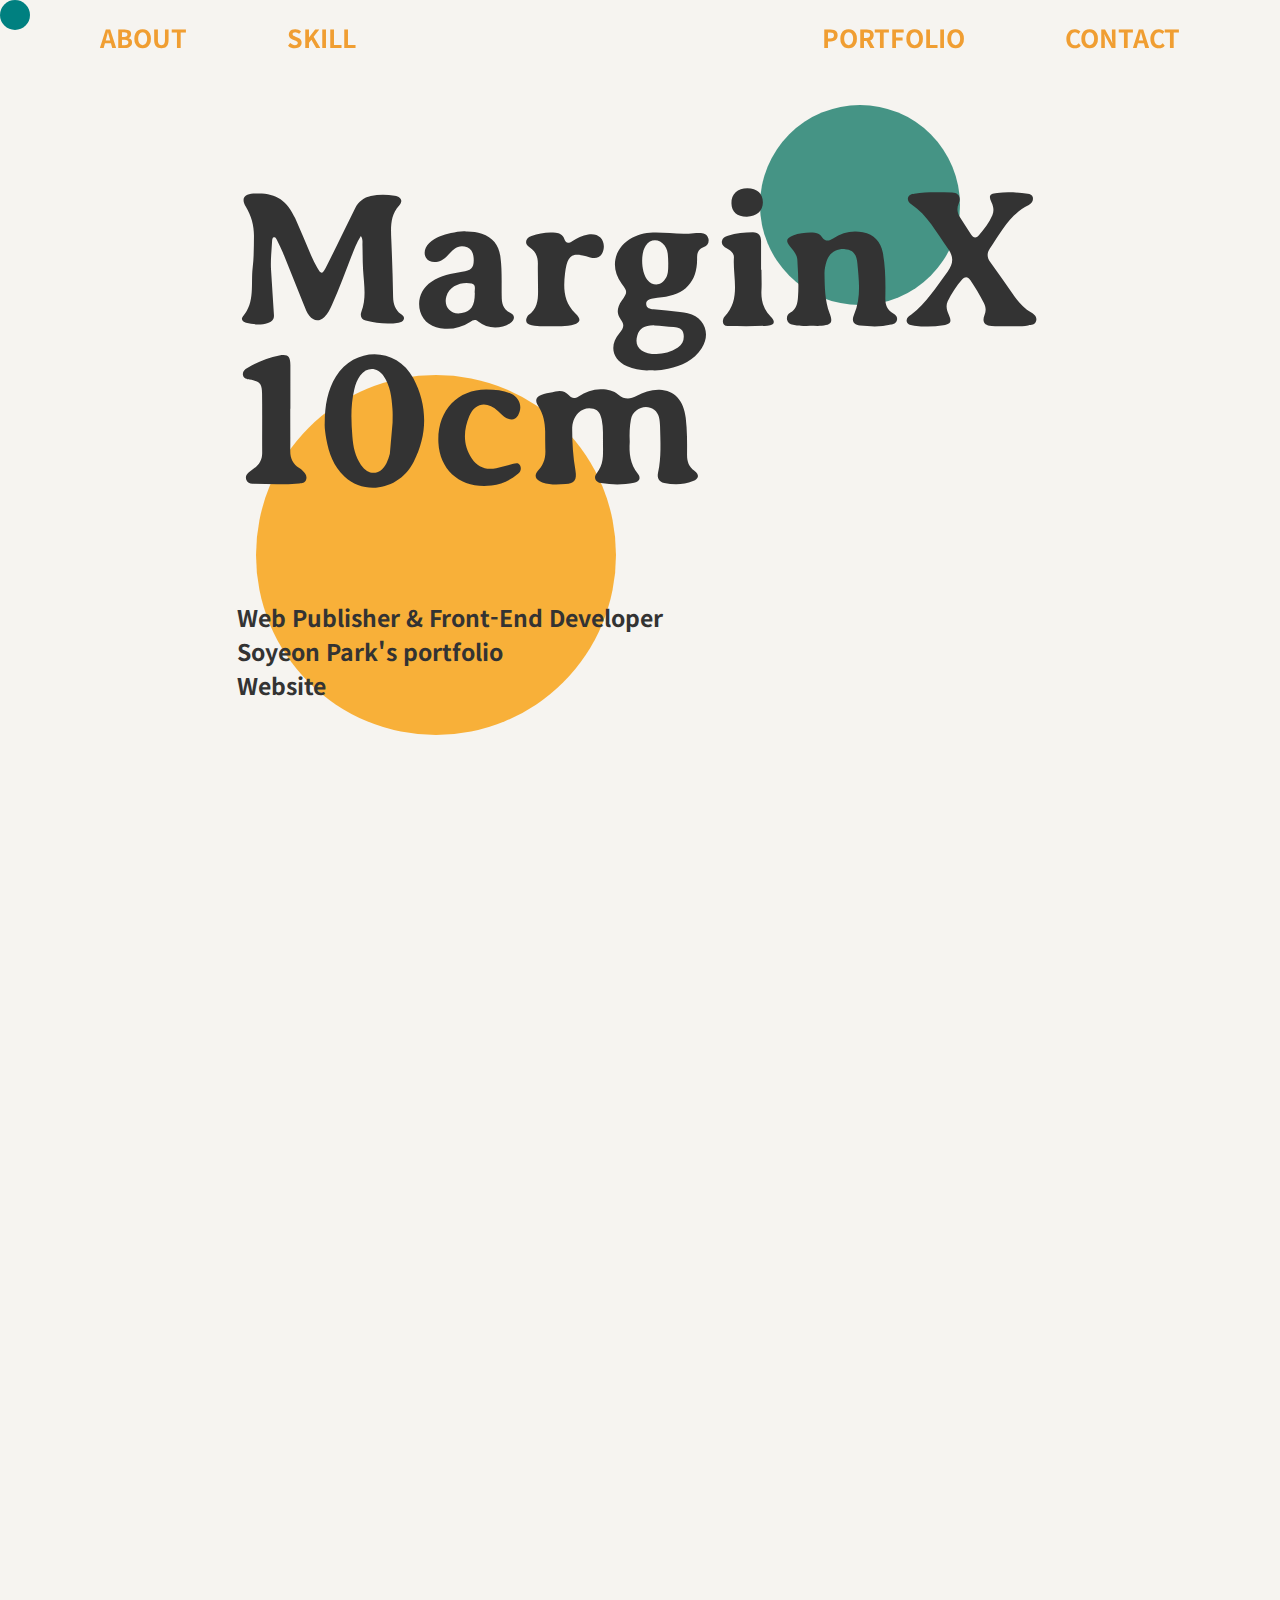
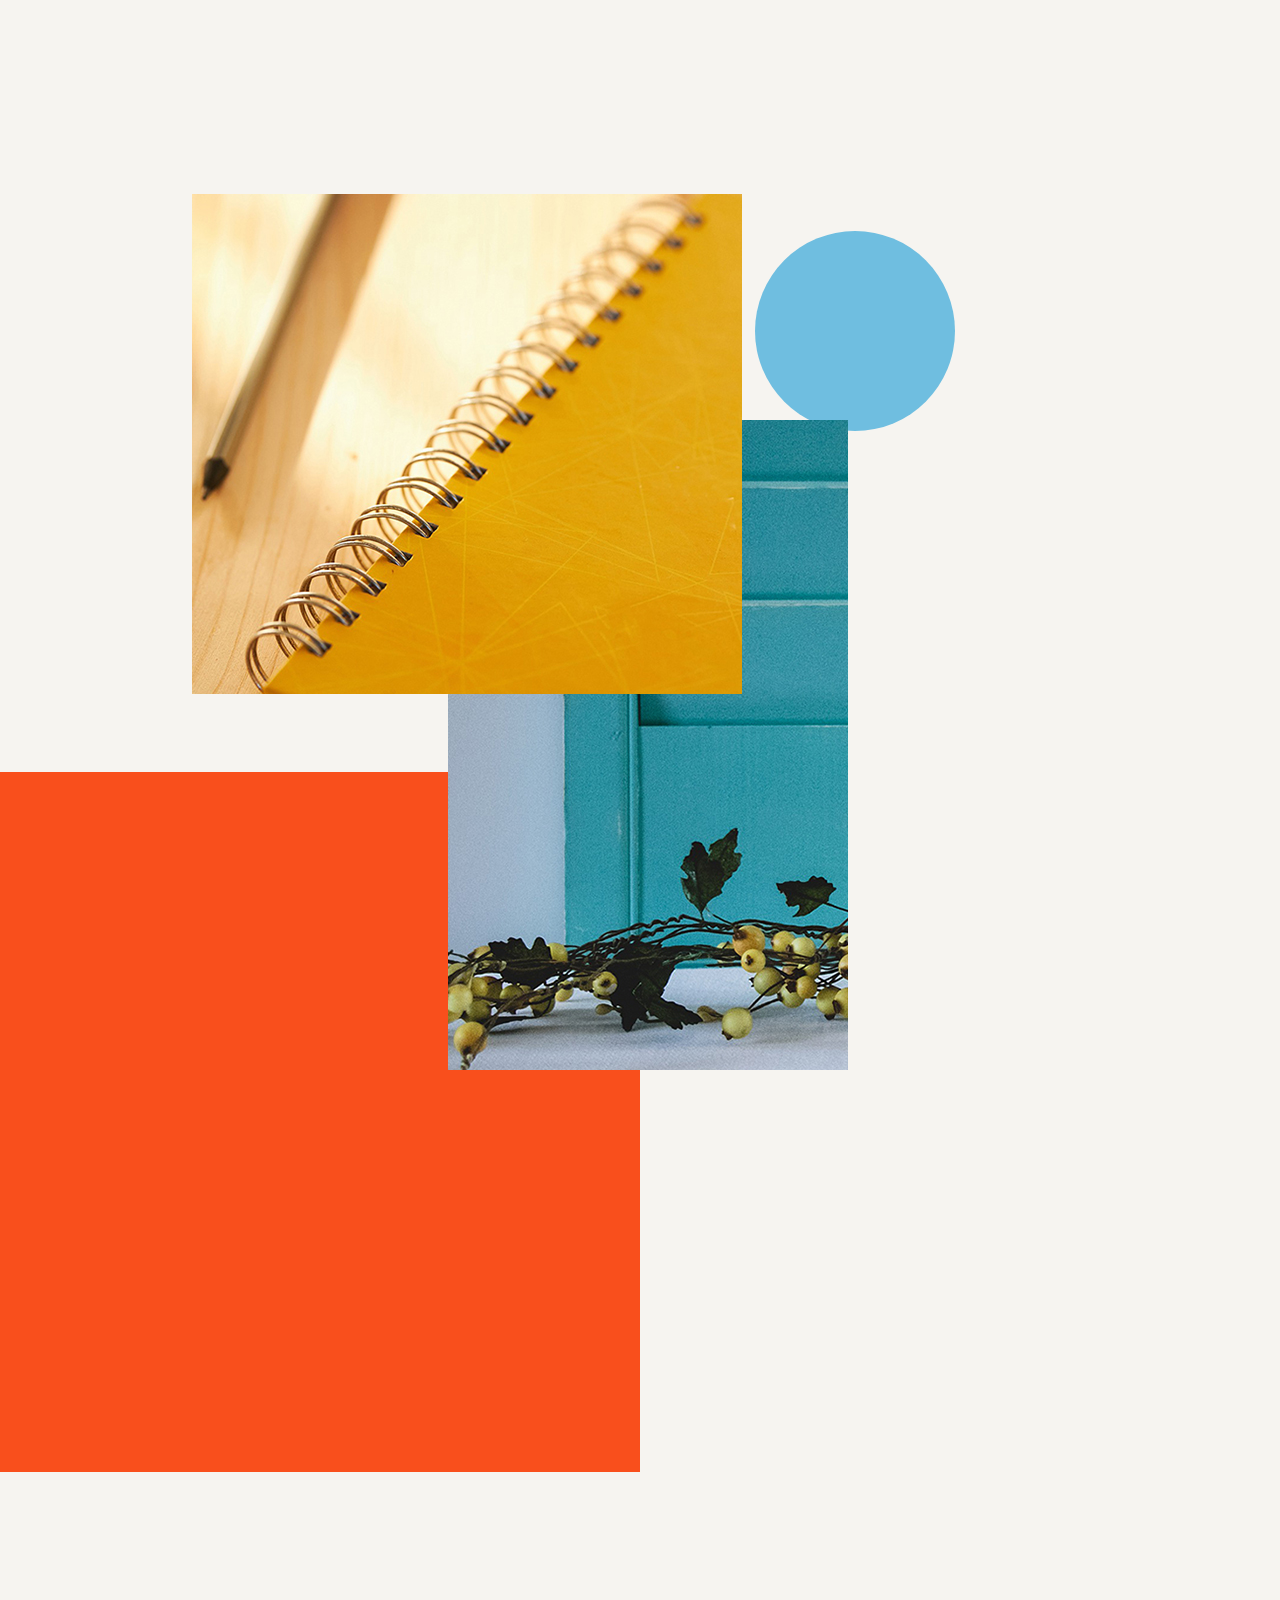
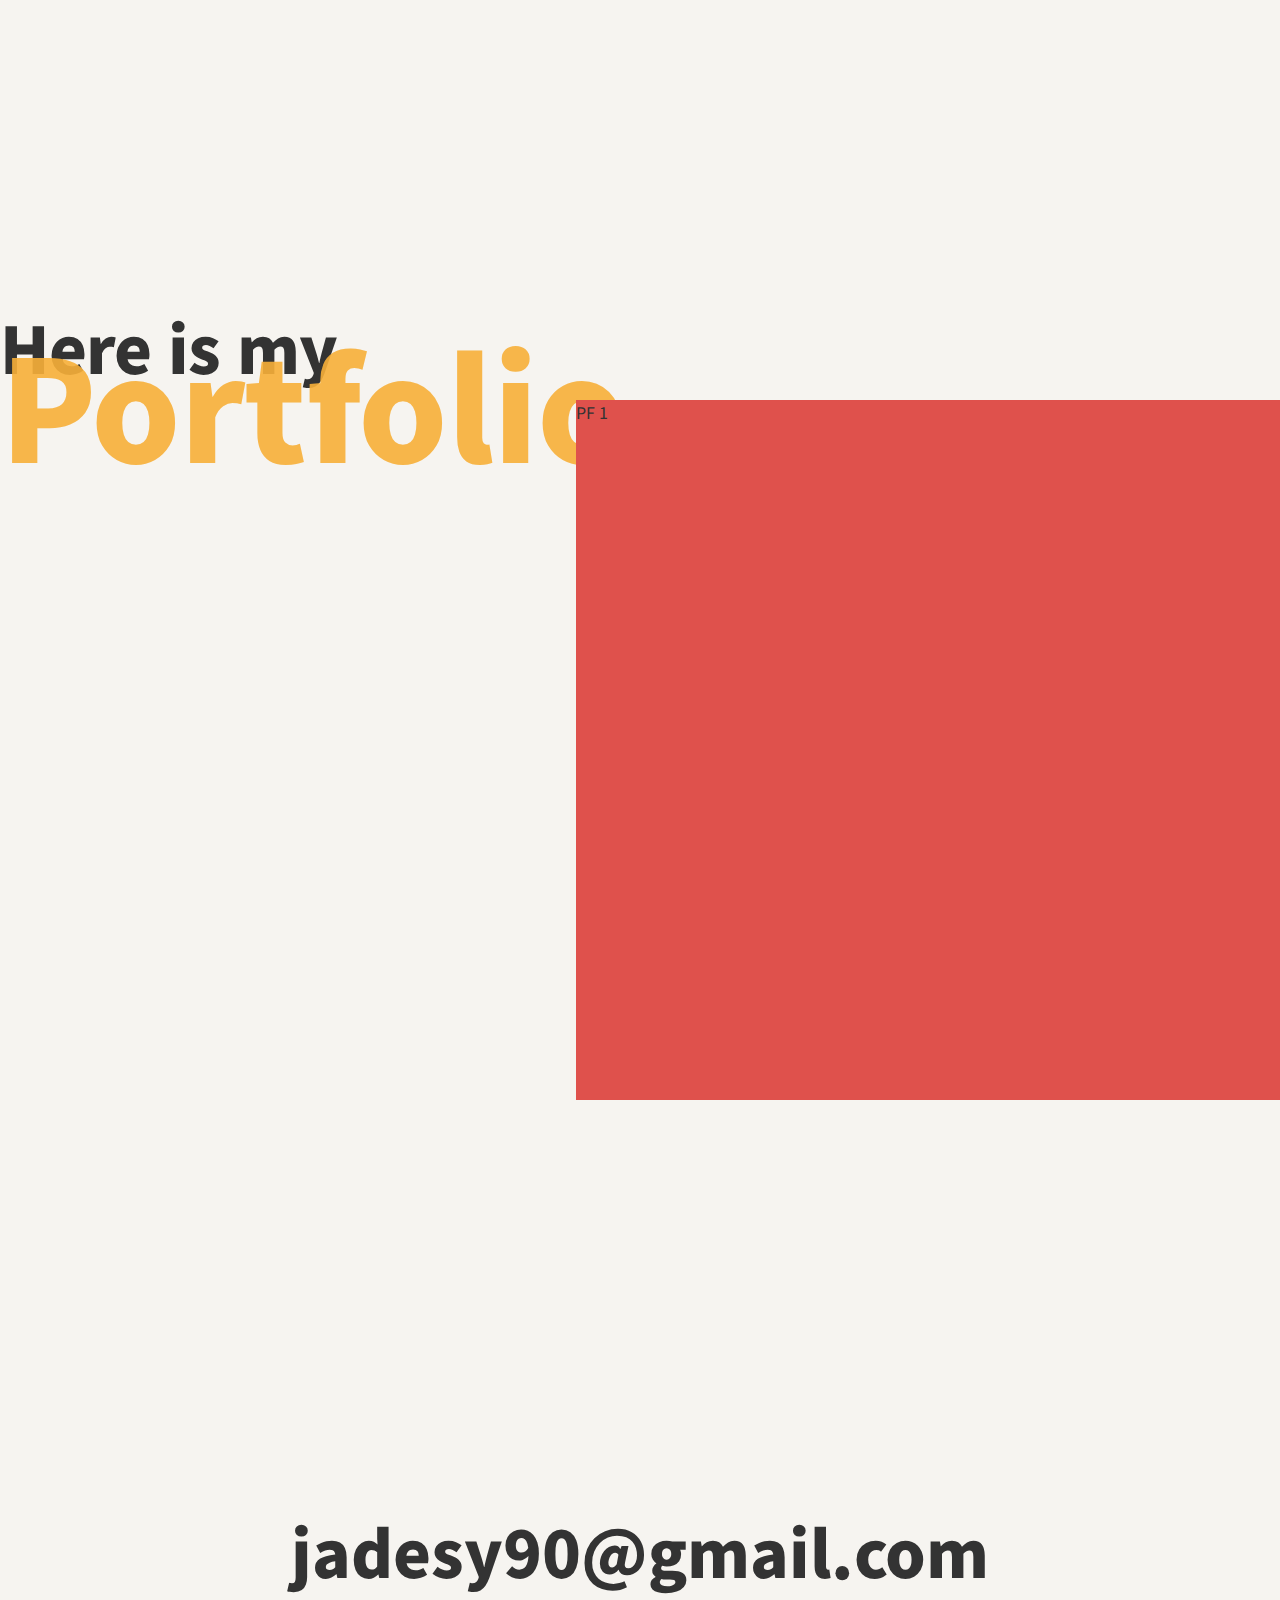
==== index.html @ a315e338 "first commit" ====
<!DOCTYPE html>
<html lang="ko">
  <head>
    <meta charset="UTF-8" />
    <meta name="viewport" content="width=device-width, initial-scale=1.0" />
    <meta name="description" content="웹 퍼블리셔 박소연 포트폴리오" />
    <meta
      name="keywords"
      content="웹퍼블리셔,프론트엔드,포트폴리오, Web publisher, Frontend, portfolio"
    />
    <meta name="author" content="박소연" />
    <meta property="og:title" content="MarginX 10cm" />
    <meta property="og:url" content="" />
    <meta property="og:type" content="website" />
    <meta
      property="og:description"
      content="웹 퍼블리셔&amp;프론트엔드 박소연 포트폴리오 웹사이트입니다."
    />
    <meta property="og:image" content="images/decr_img.jpg" />
    <title>좌우간격 10cm | 박소연 포트폴리오</title>
    <script src="https://unpkg.com/swiper/swiper-bundle.js"></script>
    <script src="https://unpkg.com/swiper/swiper-bundle.min.js"></script>
    <link rel="stylesheet" href="https://unpkg.com/swiper/swiper-bundle.css">
<link rel="stylesheet" href="https://unpkg.com/swiper/swiper-bundle.min.css">
    <link rel="stylesheet" href="css/reset.css" />
    <link rel="stylesheet" href="css/style.css" />
  </head>
  <body>
    <div class="wrap">
    <div class="cursor"></div>
      <header class="header">
        <div class="header-left-menu">
          <ul class="gnb-wrap">
            <a href="#about"><li class="gnb-item">ABOUT</li></a>
            <a href="#skill"><li class="gnb-item">SKILL</li></a>
          </ul>
        </div>
        <h1 class="main-logo">
          <a href="#"
            ><img src="images/logo.svg" class="svg-logo" alt="메인로고"
          /></a>
        </h1>
        <div class="header-right-menu">
          <ul class="gnb-wrap">
            <a href="#portfolio"><li class="gnb-item">PORTFOLIO</li></a>
            <a href="#contact"><li class="gnb-item">CONTACT</li></a>
          </ul>
        </div>
      </header>
      <section id="hero" class="section1">
        <!-- <svg
          class="hero-circle circle-big"
          viewBox="0 0 360 360"
          xmlns="http://www.w3.org/2000/svg"
        >
          <circle cx="180" cy="180" r="180" fill="#f8b039" />
        </svg>
        <svg
          class="hero-circle circle-sm"
          viewBox="0 0 200 200"
          xmlns="http://www.w3.org/2000/svg"
        >
          <circle cx="100" cy="100" r="100" fill="#459485" />
        </svg> -->
        <div class="hero-circle circle-big"></div>
        <div class="hero-circle circle-sm"></div>
        <p class="hero-text">
          Web Publisher & Front-End Developer<br />
          Soyeon Park's portfolio<br />Website
        </p>
        <p class="greeting-text">Glad to meet you!</p>
      </section>
      <section id="about" class="section2">
        <div class="about-text-box">
          <h3 class="section-title">안녕하세요 :)</h3>
          <p class="about-description">
            저는 이제 웹 세상에 막 발을 디딘 신입 웹 퍼블리셔 & 프론트엔드
            지망생 박소연이라고 합니다!<br />
            CSS애니메이션과 자바스크립트로 그려내는 동적인 웹에 관심이 많고,
            웹이 가진 무한한 가능성 안에서 끊임없이 발전하고자 노력하고
            있습니다. 배움에는 끝이 없기에 고되지만, 그보다 더한 재미가 있어
            멈출 수 없고, 멈추고 싶지도 않습니다. 어제보다 더 많이 아는 내일을
            위해 오늘도 공부 중!
          </p>
        </div>

        <div class="my-photo-wrap">
          <img class="my-photo" src="https://i.pinimg.com/originals/29/97/8d/29978d58c017b52dd19a3f2e2cb9f9fa.jpg" alt="" />
        </div>
      </section>
      <section id="skill" class="section3">
        <div class="my-skill skill-css">
          <div class="css-text skill-title">CSS</div>
        </div>
        <div class="my-skill skill-html">
            <div class="html-text skill-title">HTML</div>
        </div>
        <div class="my-skill skill-vue">
          <div class="vue-text skill-title">Vue.js</div>
      </div>
        <div class="my-skill skill-js">
            <div class="js-text skill-title">JS</div>
        </div>      
      </section>
      <section id="portfolio" class="section4">
        <div class="portfolio-title-box"><p class="portfolio-sub-title">Here is my</p>
          <p class="portfolio-title">Portfolio</p></div>
        <div class="swiper-container">
          <div class="swiper-wrapper">
              <div class="portfolio1 swiper-slide">PF 1</div>
              <div class="portfolio2 swiper-slide">PF 2</div>
              <div class="portfolio3 swiper-slide">PF 3</div>
          </div>
          <div class="swiper-pagination"></div>
      </div>
      </section>
      <section id="contact" class="section5">

        <p class="greeting-text">Thanks for visiting!</p>
        <p class="mail-address">
          <a target="_blank section-title" href="https://mail.google.com/mail/?view=cm&fs=1&to=jadesy90@gmail.com" title="클릭하시면 지메일로 연결됩니다."> jadesy90@gmail.com </a></p>
      </section>
      <footer></footer>
    </div>
    <script src="js/mouseEffect.js"></script>
    <script src="js/scroll.js"></script>
    <script src="js/swiper.js"></script>
  </body>
</html>
---- css/style.css ----
@charset "utf-8";
@import 'reset.css';
@import url('https://fonts.googleapis.com/css2?family=Noto+Sans+KR:wght@100;300;400;500;700;900&display=swap');

*{cursor: none;}
html{scroll-behavior: smooth;} 
body{
  cursor: none;
   background:#f6f4f0; color: #333; font-family: 'Noto Sans KR', Arial, Georgia,  "맑은 고딕", "Malgun Gothic", sans-serif;}

@keyframes fadeIn {
  0% { opacity: 0; }
  100% { opacity: 1; }
}
@keyframes fadeOut {
  0% { opacity: 1; }
  100% { opacity: 0; }
}
@keyframes circleRound{
  20%{ transform: translate(10px, 10px); }
  45%{ transform: translate(0px, 20px); }
  75%{ transform: translate(-10px, 10px); }
  100%{ transform: translate(0px, 0px); }
}
.cursor{ position: fixed; z-index: 10000;
  width: 30px; height: 30px; border-radius: 50%;
  background-color: teal;
  transition: width 0.3s, height 0.3s, background-color 0.3s, border 0.2s;
}
.cursor.into{ width: 100px; height: 100px; border: 1px solid rgba(255,255,255,0.7);
  background-color: rgba(255,255,255,0.3)}

header { position: fixed; z-index: 999; background-color: transparent; width:100%; height: 500px; transition: height 0.5s;}
header.sm { height: 70px; border-bottom: 1px solid rgba(0,0,0,0.1);} 
header .main-logo{ max-width:800px; width: 80%; position: absolute; left: 50%; top: 180px; transform: translateX(-50%); transition: all 0.5s;}
header .main-logo.sm{ width:150px; position: absolute; top: 5px; left: 50%; transform: translateX(-50%);}
header .header-left-menu{float: left;}
header .header-right-menu{float: right; }
header .gnb-wrap{ margin: 19px 100px; font-size: 0;}
.gnb-wrap .gnb-item{ display: inline-block; color: #f09e32; font-size: 25px; font-weight: 700;}
.header-left-menu .gnb-wrap .gnb-item{ margin-right:100px;}
.header-right-menu .gnb-wrap .gnb-item{ margin-left:100px;}

section { position: relative; max-width: 1921px;
  margin: auto;
  min-height: 100vh; padding-top: 100px;}
.section-title{font-size: 50px; font-weight: 900;}
.section-subtitle{font-size: 25px; font-weight: 700;}

#hero{ height: 1500px; margin-bottom: 500px;}
#hero .hero-circle{ position: absolute;}
#hero .hero-circle.circle-big{ width:360px; height: 360px; border-radius: 50%;
  top: 25%; left:20%;  background-color: #f8b039;
  animation: circleRound 3.5s linear infinite;}
#hero .hero-circle.circle-sm{ width:200px; height: 200px; border-radius: 50%;
  top: 7%; right: 25%; background-color: #459485;
  animation: circleRound 3.3s linear reverse infinite;}
#hero .hero-text{ position: absolute; top:40%; left: 18.5%; font-size: 23px; font-weight: bold;}
.greeting-text{opacity: 0; transition: opacity 1s; font-size: 5.5vw; font-weight: 900; letter-spacing: -1px;
  word-spacing: -6px; position: absolute; left: 50%; bottom: 0; transform: translateX(-50%);}

#about{opacity: 0; transition: opacity 1s; margin-bottom: 300px;}
#about::after{content: ''; display: block; clear: both;}
#about .about-text-box{width: 45%; max-width: 500px; position: absolute; z-index: 3; top: 25%; right: 53%; line-height: 1.8;}
.about-txt-box .about-description{ margin-top: 10px; color: #534b4b;}
#about .my-photo-wrap{ float: right; width: 50%; position: relative; overflow: hidden;}

#skill {height: 1500px; margin-bottom: 300px;}
#skill .my-skill{ position: absolute;
  background-repeat: no-repeat;
  background-position: center;
  background-size: cover; }
#skill .skill-title{ display: none; position: absolute; color:#e5e2e2; font-size: 50px; font-weight: 900;}
#skill .skill-css{ z-index: 0; top: 231px; left: 59%; width: 200px; height: 200px; border-radius: 50%;
  background-color: #6fbee0;}
#skill .skill-html{ z-index: 1; bottom: 28px; left: 0; width: 50%; height: 700px;
  background: url(../images/sunset1.jpg); }
#skill .html-text{ left: 20px; top: 10px;}
#skill .skill-vue{
  z-index: 2;
  top: 420px;
  left: 35%;
  min-width: 400px;
  width: 30%; height: 650px;
  background: url(../images/vue.jpg); } 
  #skill .vue-text{ right: 20px; top: 20px;}
#skill .skill-js{ z-index: 3; top: 194px; left: 15%; min-width: 550px;
  width: 40%; height: 500px;
  background: url(../images/js.jpg); } 
#skill .js-text{ left: 54%; bottom: 10%;}

#portfolio .portfolio-title-box{ position: relative; z-index: -1; font-size: 11vw; font-weight: 900; letter-spacing: -1px;}
.portfolio-title-box .portfolio-sub-title{ position: absolute; font-size: 5vw; font-weight: 900; }
.portfolio-title-box .portfolio-title{ opacity: 0.9; position: absolute; top: 0; color: #f8b039;}
#portfolio .swiper-container{ width: 55%; height: 700px; position: absolute; bottom: 0; right: 0;}

#portfolio .portfolio1{ background-color: #df514c; }
#portfolio .portfolio2{ background-color: #f3cb17; }
#portfolio .portfolio3{ background-color: #459485; }

#contact {}
#contact .mail-address{ position: absolute; top: 50%; left: 50%; transform: translate(-50%, -50%); font-size: 5vw; font-weight: 900;}

footer{ width: 100%; height: 100px; border-top: 1px solid #333333;}

@media (max-width: 1272px) {
  header .gnb-wrap{ display: none;}
}
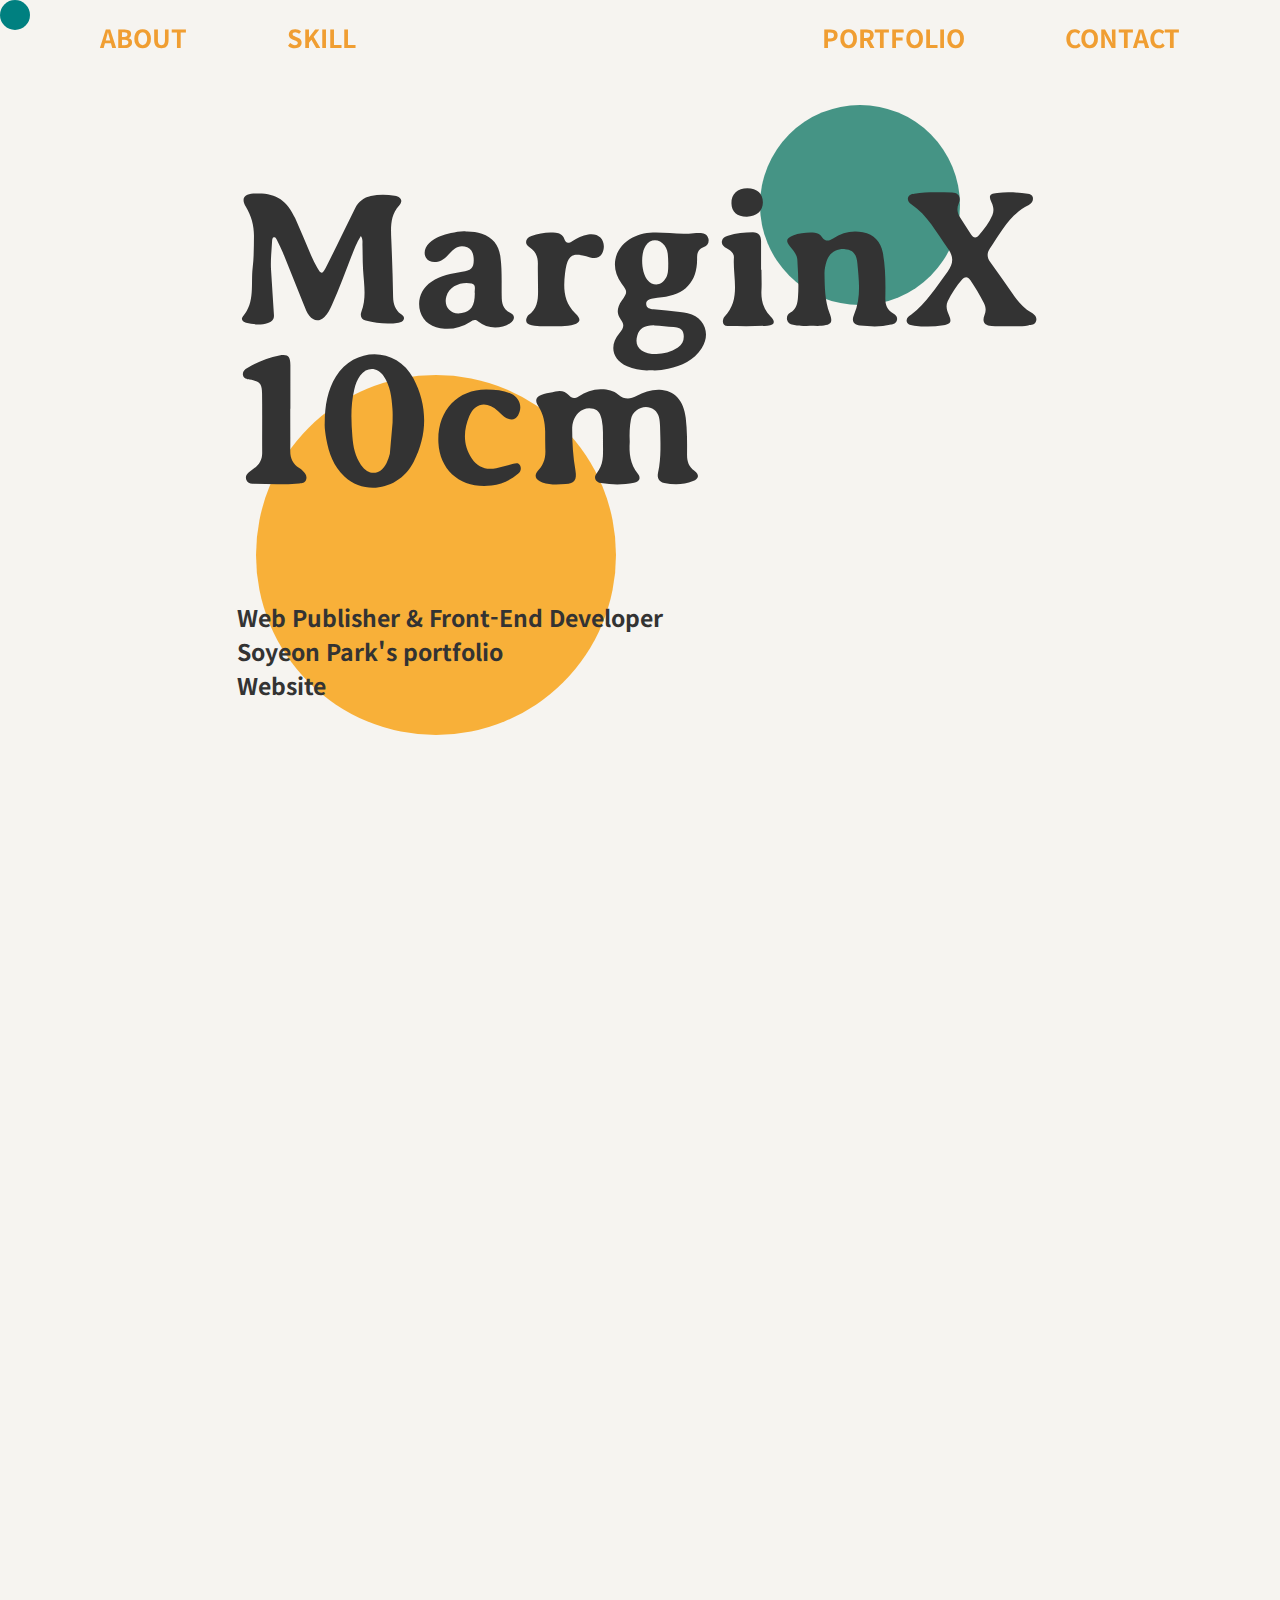
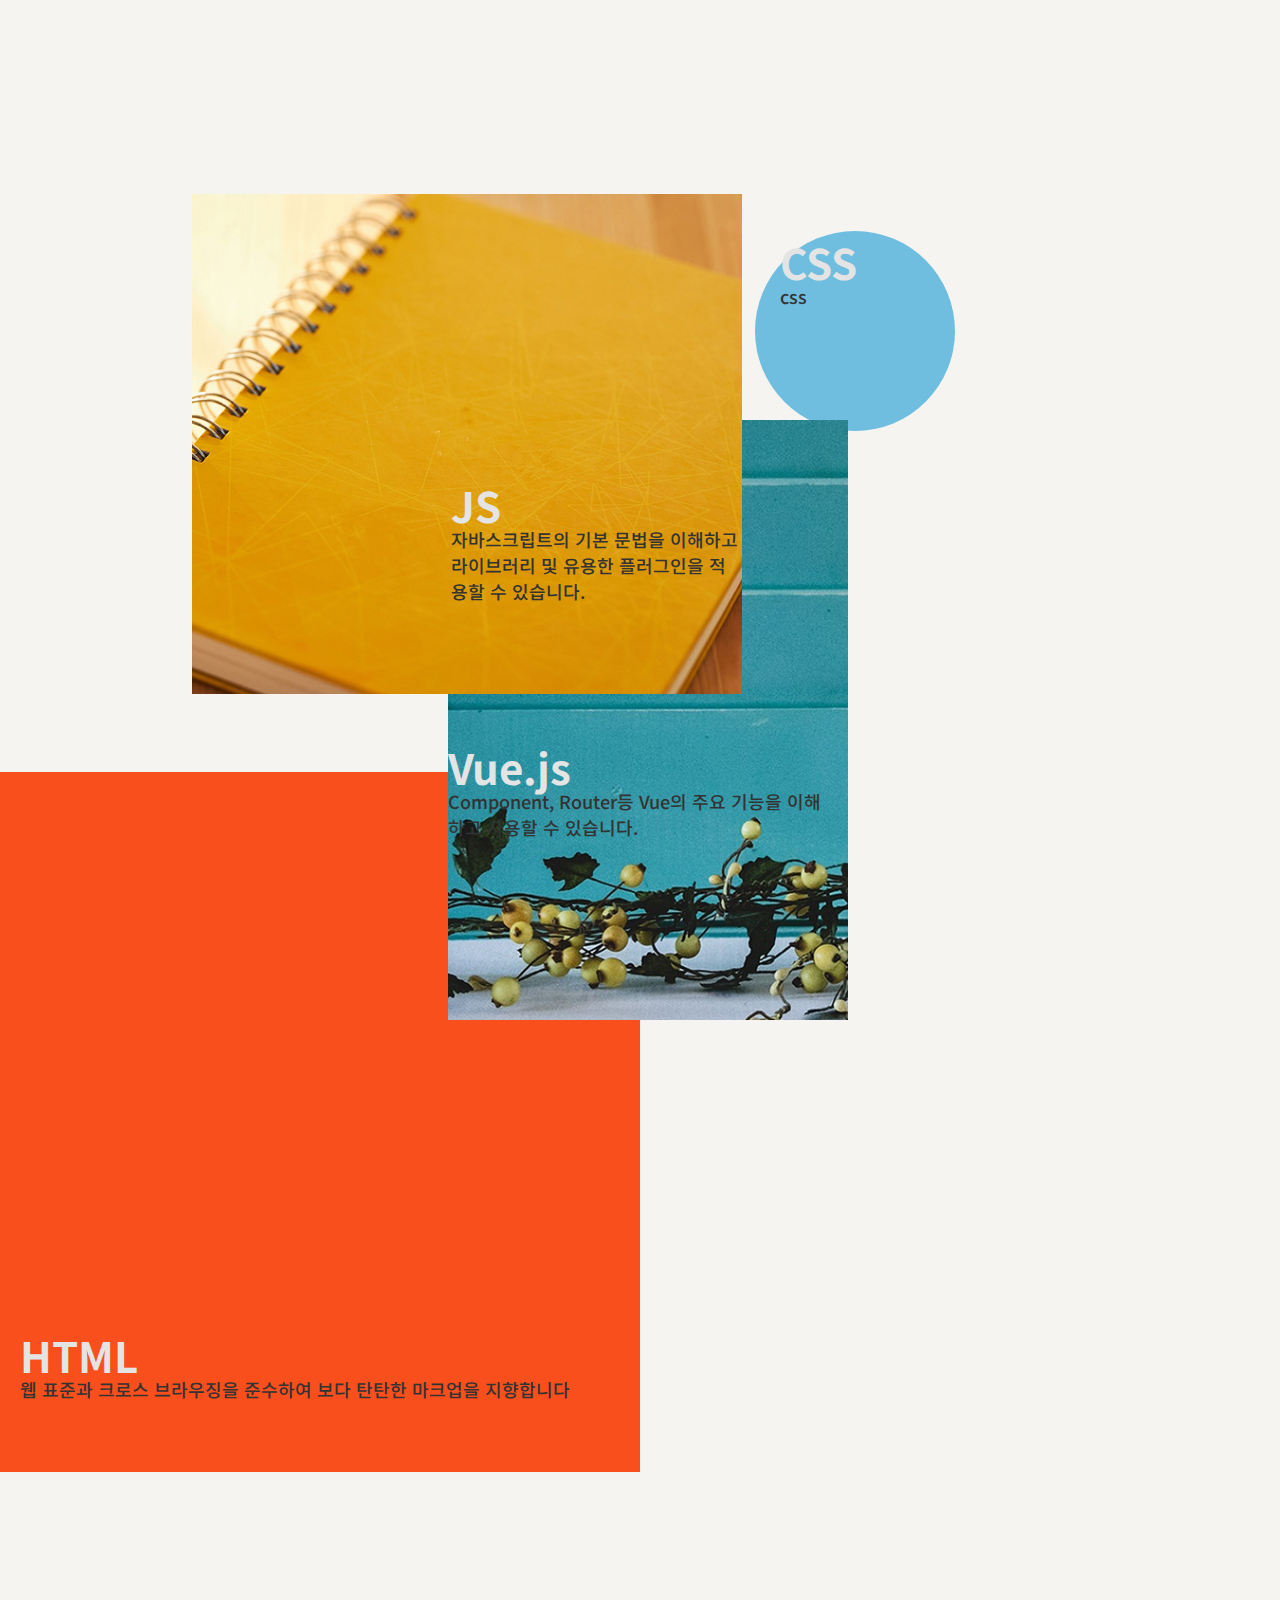
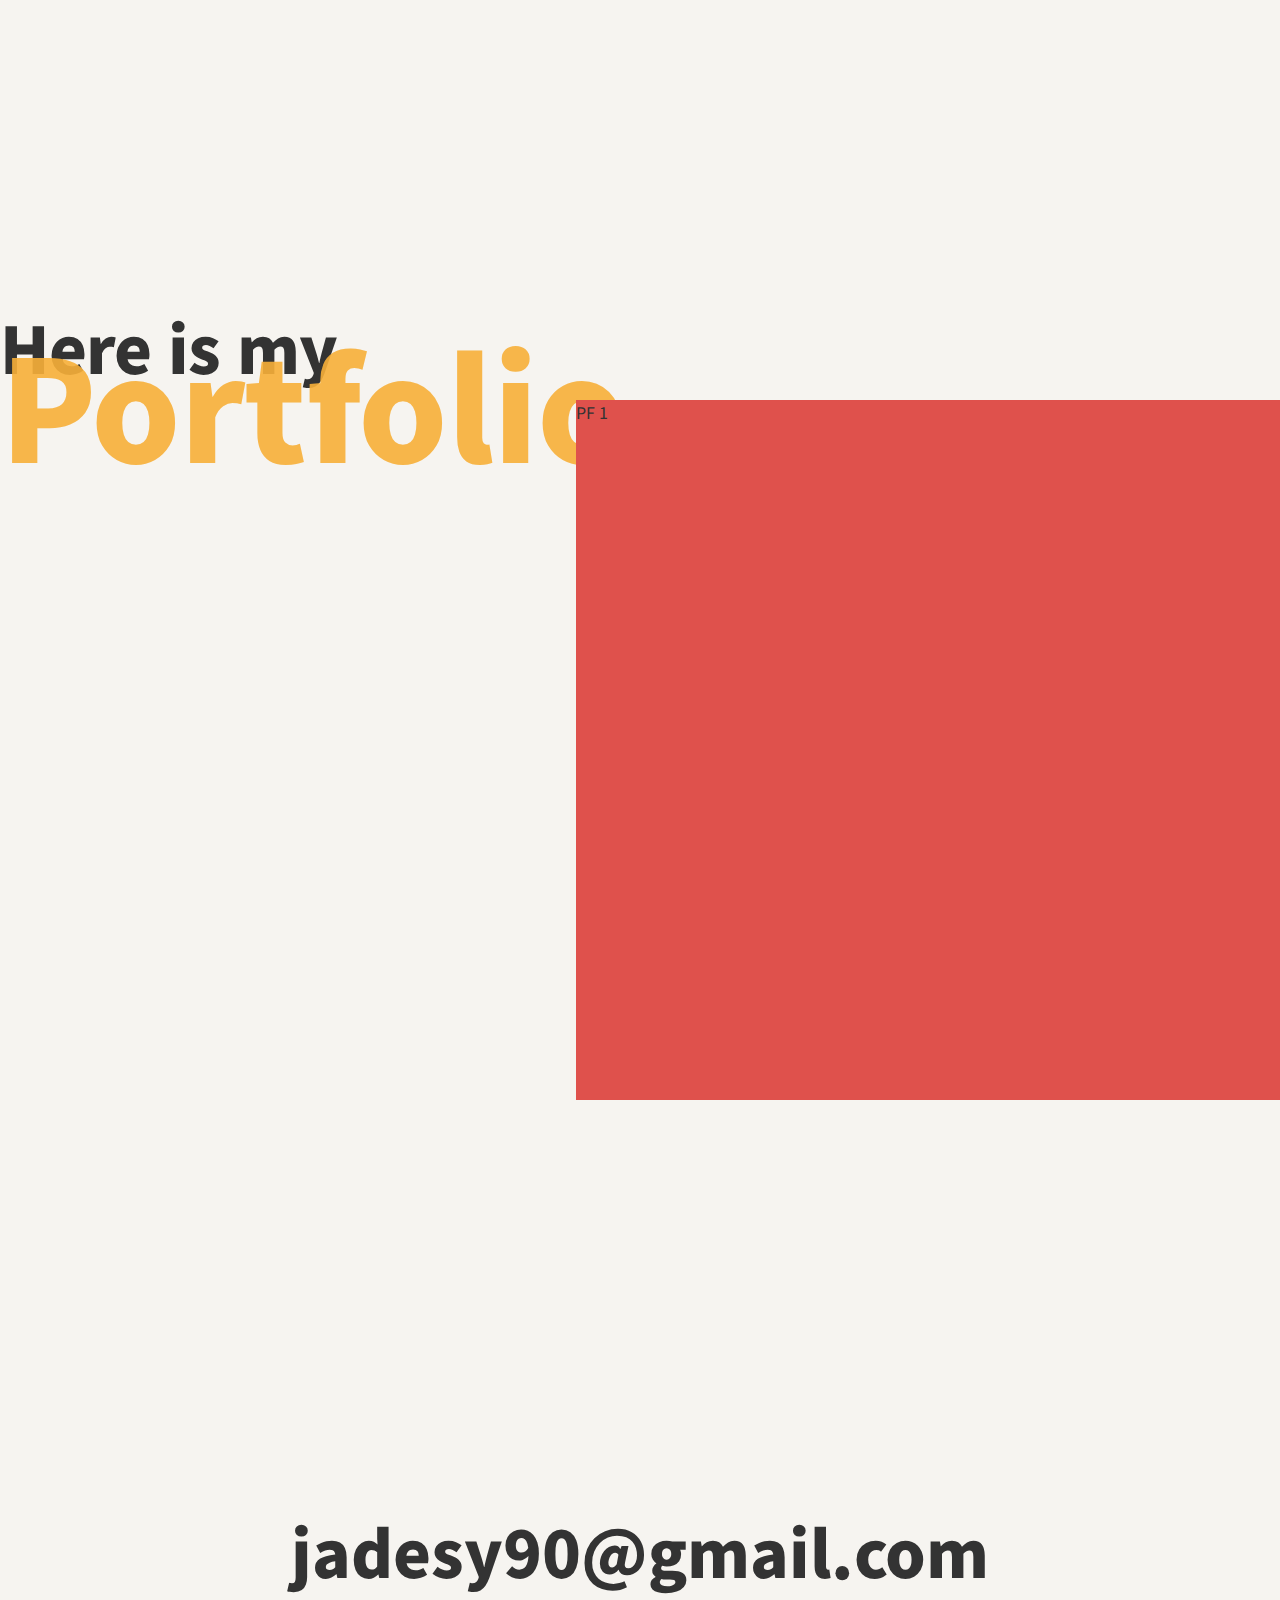
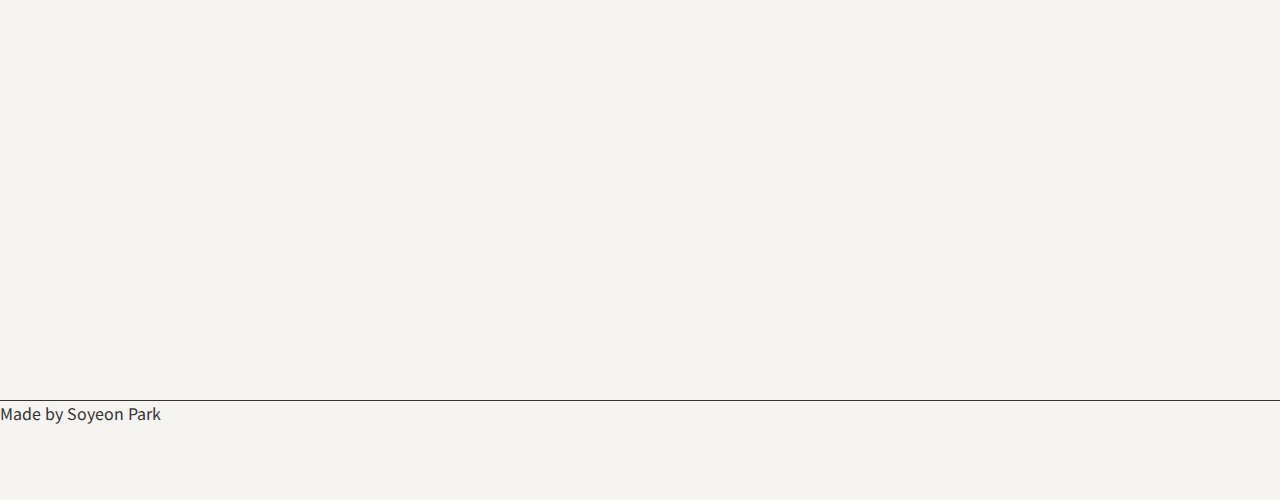
==== commit c9bf32d4: "skill desc add" ====
--- a/index.html
+++ b/index.html
@@ -16,7 +16,7 @@
       property="og:description"
       content="웹 퍼블리셔&amp;프론트엔드 박소연 포트폴리오 웹사이트입니다."
     />
-    <meta property="og:image" content="images/decr_img.jpg" />
+    <meta property="og:image" content="images/og_img.jpg" />
     <title>좌우간격 10cm | 박소연 포트폴리오</title>
     <script src="https://unpkg.com/swiper/swiper-bundle.js"></script>
     <script src="https://unpkg.com/swiper/swiper-bundle.min.js"></script>
@@ -31,8 +31,8 @@
       <header class="header">
         <div class="header-left-menu">
           <ul class="gnb-wrap">
-            <a href="#about"><li class="gnb-item">ABOUT</li></a>
-            <a href="#skill"><li class="gnb-item">SKILL</li></a>
+            <li class="gnb-item"><a href="#about">ABOUT</a></li>
+            <li class="gnb-item"><a href="#skill">SKILL</a></li>
           </ul>
         </div>
         <h1 class="main-logo">
@@ -42,26 +42,28 @@
         </h1>
         <div class="header-right-menu">
           <ul class="gnb-wrap">
-            <a href="#portfolio"><li class="gnb-item">PORTFOLIO</li></a>
-            <a href="#contact"><li class="gnb-item">CONTACT</li></a>
+            <li class="gnb-item"><a href="#portfolio">PORTFOLIO</a></li>
+            <li class="gnb-item"><a href="#contact">CONTACT</a></li>
           </ul>
+        </div>
+        <div class="gnb-M">
+          <div class="mailto-M"><a target="_blank section-title" href="https://mail.google.com/mail/?view=cm&fs=1&to=jadesy90@gmail.com" title="클릭하시면 지메일로 연결됩니다.">jadesy90@gmail.com</a></div>
+          <div class="gnb-M-btn">
+            <div class="gnb-M-btn-line line1"></div>
+            <div class="gnb-M-btn-line line2"></div>
+            <div class="gnb-M-btn-line line3"></div>
+          </div>
+          <div class="gnb-M-container">
+            <ul class="gnb-M-wrap">
+              <li class="gnb-M-item"><a href="#about">ABOUT</a></li>
+              <li class="gnb-M-item"><a href="#skill">SKILL</a></li>
+              <li class="gnb-M-item"><a href="#portfolio">PORTFOLIO</a></li>
+              <li class="gnb-M-item"><a href="#contact">CONTACT</a></li>
+            </ul>
+          </div>
         </div>
       </header>
       <section id="hero" class="section1">
-        <!-- <svg
-          class="hero-circle circle-big"
-          viewBox="0 0 360 360"
-          xmlns="http://www.w3.org/2000/svg"
-        >
-          <circle cx="180" cy="180" r="180" fill="#f8b039" />
-        </svg>
-        <svg
-          class="hero-circle circle-sm"
-          viewBox="0 0 200 200"
-          xmlns="http://www.w3.org/2000/svg"
-        >
-          <circle cx="100" cy="100" r="100" fill="#459485" />
-        </svg> -->
         <div class="hero-circle circle-big"></div>
         <div class="hero-circle circle-sm"></div>
         <p class="hero-text">
@@ -82,24 +84,31 @@
             멈출 수 없고, 멈추고 싶지도 않습니다. 어제보다 더 많이 아는 내일을
             위해 오늘도 공부 중!
           </p>
-        </div>
-
+          <div class="mobile-circle"></div>
+        </div> 
         <div class="my-photo-wrap">
           <img class="my-photo" src="https://i.pinimg.com/originals/29/97/8d/29978d58c017b52dd19a3f2e2cb9f9fa.jpg" alt="" />
         </div>
       </section>
       <section id="skill" class="section3">
         <div class="my-skill skill-css">
-          <div class="css-text skill-title">CSS</div>
+          <div class="css-text skill-text"><p class="skill-title">CSS</p>
+            <p class="skill-desc">css</p>
+          </div>
         </div>
         <div class="my-skill skill-html">
-            <div class="html-text skill-title">HTML</div>
+          <div class="html-text skill-text"><p class="skill-title">HTML</p>
+            <p class="skill-desc">웹 표준과 크로스 브라우징을 준수하여 보다 탄탄한 마크업을 지향합니다</p></div>
         </div>
         <div class="my-skill skill-vue">
-          <div class="vue-text skill-title">Vue.js</div>
+          <div class="vue-text skill-text"><p class="skill-title">Vue.js</p>
+            <p class="skill-desc">Component, Router등 Vue의 주요 기능을 이해하고 사용할 수 있습니다.</p>
+          </div>
       </div>
         <div class="my-skill skill-js">
-            <div class="js-text skill-title">JS</div>
+            <div class="js-text skill-text"><p class="skill-title">JS</p>
+              <p class="skill-desc">자바스크립트의 기본 문법을 이해하고 라이브러리 및 유용한 플러그인을 적용할 수 있습니다.</p>
+            </div>
         </div>      
       </section>
       <section id="portfolio" class="section4">
@@ -120,8 +129,11 @@
         <p class="mail-address">
           <a target="_blank section-title" href="https://mail.google.com/mail/?view=cm&fs=1&to=jadesy90@gmail.com" title="클릭하시면 지메일로 연결됩니다."> jadesy90@gmail.com </a></p>
       </section>
-      <footer></footer>
+      <footer>
+        <p class="made-by">Made by Soyeon Park</p>
+      </footer>
     </div>
+    <script src="js/main.js"></script>
     <script src="js/mouseEffect.js"></script>
     <script src="js/scroll.js"></script>
     <script src="js/swiper.js"></script>
--- a/css/style.css
+++ b/css/style.css
@@ -5,9 +5,9 @@
 *{cursor: none;}
 html{scroll-behavior: smooth;} 
 body{
-  cursor: none;
-   background:#f6f4f0; color: #333; font-family: 'Noto Sans KR', Arial, Georgia,  "맑은 고딕", "Malgun Gothic", sans-serif;}
-
+  cursor: none; width: 100vw;
+  background:#f6f4f0; color: #333; font-family: 'Noto Sans KR', Arial, Georgia,  "맑은 고딕", "Malgun Gothic", sans-serif;
+}
 @keyframes fadeIn {
   0% { opacity: 0; }
   100% { opacity: 1; }
@@ -22,11 +22,8 @@
   75%{ transform: translate(-10px, 10px); }
   100%{ transform: translate(0px, 0px); }
 }
-.cursor{ position: fixed; z-index: 10000;
-  width: 30px; height: 30px; border-radius: 50%;
-  background-color: teal;
-  transition: width 0.3s, height 0.3s, background-color 0.3s, border 0.2s;
-}
+.cursor{ position: fixed; z-index: 10000; width: 30px; height: 30px; border-radius: 50%; background-color: teal;
+  transition: width 0.3s, height 0.3s, background-color 0.3s, border 0.2s; }
 .cursor.into{ width: 100px; height: 100px; border: 1px solid rgba(255,255,255,0.7);
   background-color: rgba(255,255,255,0.3)}
 
@@ -41,53 +38,48 @@
 .header-left-menu .gnb-wrap .gnb-item{ margin-right:100px;}
 .header-right-menu .gnb-wrap .gnb-item{ margin-left:100px;}
 
-section { position: relative; max-width: 1921px;
-  margin: auto;
-  min-height: 100vh; padding-top: 100px;}
+section { position: relative; max-width: 1921px; margin: auto; min-height: 100vh; padding-top: 100px;}
 .section-title{font-size: 50px; font-weight: 900;}
 .section-subtitle{font-size: 25px; font-weight: 700;}
 
 #hero{ height: 1500px; margin-bottom: 500px;}
 #hero .hero-circle{ position: absolute;}
 #hero .hero-circle.circle-big{ width:360px; height: 360px; border-radius: 50%;
-  top: 25%; left:20%;  background-color: #f8b039;
-  animation: circleRound 3.5s linear infinite;}
+  top: 25%; left:20%;  background-color: #f8b039; animation: circleRound 3.5s linear infinite;}
 #hero .hero-circle.circle-sm{ width:200px; height: 200px; border-radius: 50%;
-  top: 7%; right: 25%; background-color: #459485;
-  animation: circleRound 3.3s linear reverse infinite;}
+  top: 7%; right: 25%; background-color: #459485; animation: circleRound 3.3s linear reverse infinite;}
 #hero .hero-text{ position: absolute; top:40%; left: 18.5%; font-size: 23px; font-weight: bold;}
-.greeting-text{opacity: 0; transition: opacity 1s; font-size: 5.5vw; font-weight: 900; letter-spacing: -1px;
-  word-spacing: -6px; position: absolute; left: 50%; bottom: 0; transform: translateX(-50%);}
+.greeting-text{opacity: 0; transition: opacity 1s; width: 100%; text-align: center; font-size: 5.5vw; font-weight: 900; letter-spacing: -1px;
+  word-spacing: -6px; position: absolute; bottom: 0;}
 
 #about{opacity: 0; transition: opacity 1s; margin-bottom: 300px;}
-#about::after{content: ''; display: block; clear: both;}
 #about .about-text-box{width: 45%; max-width: 500px; position: absolute; z-index: 3; top: 25%; right: 53%; line-height: 1.8;}
 .about-txt-box .about-description{ margin-top: 10px; color: #534b4b;}
-#about .my-photo-wrap{ float: right; width: 50%; position: relative; overflow: hidden;}
+#about .my-photo-wrap{ float: right; width: 50%; position: absolute; right: 0; overflow: hidden;}
 
 #skill {height: 1500px; margin-bottom: 300px;}
-#skill .my-skill{ position: absolute;
-  background-repeat: no-repeat;
-  background-position: center;
-  background-size: cover; }
-#skill .skill-title{ display: none; position: absolute; color:#e5e2e2; font-size: 50px; font-weight: 900;}
+#skill .my-skill{ position: absolute; background-repeat: no-repeat; background-position: center; background-size: cover; }
+#skill .skill-text{ display: block; position: absolute; }
+.skill-text .skill-title{ color:#e4e4e4; line-height: 1; font-size: 42px; font-weight: 700;}
+.skill-text .skill-desc{ font-size: 18px; font-weight: 500;}
 #skill .skill-css{ z-index: 0; top: 231px; left: 59%; width: 200px; height: 200px; border-radius: 50%;
   background-color: #6fbee0;}
+#skill .css-text{ left: 25px; top: 10px;}
 #skill .skill-html{ z-index: 1; bottom: 28px; left: 0; width: 50%; height: 700px;
-  background: url(../images/sunset1.jpg); }
-#skill .html-text{ left: 20px; top: 10px;}
+  background: url(../images/sunset1.jpg)no-repeat right bottom / cover; }
+#skill .html-text{ left: 20px; bottom: 10%;}
 #skill .skill-vue{
   z-index: 2;
   top: 420px;
   left: 35%;
   min-width: 400px;
-  width: 30%; height: 650px;
-  background: url(../images/vue.jpg); } 
-  #skill .vue-text{ right: 20px; top: 20px;}
+  width: 30%; height: 600px;
+  background: url(../images/vue.jpg)no-repeat right 0px / cover; } 
+#skill .vue-text{ right: 20px; bottom: 30%;}
 #skill .skill-js{ z-index: 3; top: 194px; left: 15%; min-width: 550px;
   width: 40%; height: 500px;
-  background: url(../images/js.jpg); } 
-#skill .js-text{ left: 54%; bottom: 10%;}
+  background: url(../images/js.jpg)no-repeat right bottom / cover; } 
+#skill .js-text{ left: 47%; bottom: 18%;}
 
 #portfolio .portfolio-title-box{ position: relative; z-index: -1; font-size: 11vw; font-weight: 900; letter-spacing: -1px;}
 .portfolio-title-box .portfolio-sub-title{ position: absolute; font-size: 5vw; font-weight: 900; }
@@ -103,6 +95,43 @@
 
 footer{ width: 100%; height: 100px; border-top: 1px solid #333333;}
 
-@media (max-width: 1272px) {
+
+@media (min-width: 1271px) {
+  header .gnb-M{ display: none;}
+}
+@media (max-width: 1272px) { 
+  *{cursor: auto;} .cursor{display: none;}
   header .gnb-wrap{ display: none;}
+  header .gnb-M{ display: block;}
+  #hero .hero-text{ top: 35%; }
+  .mailto-M{ position: absolute; z-index:999; top: 18px; left: 18px;}
+  .gnb-M-btn{ width: 38px; height: 26px; position: absolute; z-index:999; top: 18px; right: 18px;}
+  .gnb-M-btn .gnb-M-btn-line{ position: absolute; width: 100%; border: 2px solid #333333; transition: all .3s;}
+  .gnb-M-btn-line.line1{ top:0;}
+  .gnb-M-btn-line.line2{ width:80%; top:12px; right: 0;}
+  .gnb-M-btn-line.line3{ top:24px;}
+
+  .gnb-M-btn.hover .gnb-M-btn-line{ border-color: #f09e32;}
+  .gnb-M-btn.hover .gnb-M-btn-line.line1,
+  .gnb-M-btn.hover .gnb-M-btn-line.line3{ width:80%; right: 0;}
+  .gnb-M-btn.hover .gnb-M-btn-line.line2{ width: 100%;}
+
+  .gnb-M-btn.click .gnb-M-btn-line{ border-color: #f09e32;}
+  .gnb-M-btn.click .gnb-M-btn-line.line1{ top: 12px; transform: rotate(45deg);}
+  .gnb-M-btn.click .gnb-M-btn-line.line2{ width: 100%; opacity: 0;}
+  .gnb-M-btn.click .gnb-M-btn-line.line3{ top: 12px; transform: rotate(-45deg);}
+
+  .gnb-M-container{display: none; position: fixed; top:0; left: 0; right: 0; bottom: 0; background: rgba(51,51,51,0.98);}
+  .gnb-M-container .gnb-M-wrap{ position: absolute; top:50%; left: 50%; transform: translate(-50%, -50%); font-size: 24px; font-weight: bold; color: #fafafa;}
+  .gnb-M-wrap .gnb-M-item{ margin-top: 100px;}
+  .gnb-M-wrap .gnb-M-item:first-child{margin-top: 0;}
+}
+@media (max-width: 768px) {
+  #hero, #about, #skill{ height: 1000px; margin-bottom: 300px;} 
+  #hero .hero-text{ top: 430px; left: 12%;}
+  .greeting-text{ font-size: 52px;}
+  #about .about-text-box{width: 77%; top: 0; left: 10px;}
+  .about-text-box .mobile-circle{position: absolute; z-index: -1; bottom: 0; right: 0; width: 200px; height: 200px; border-radius: 50%; background-color: #f6f4f0;}
+  #about .my-photo-wrap{ width: 60%; margin-top: 130px; max-width: 500px;}
+  
 }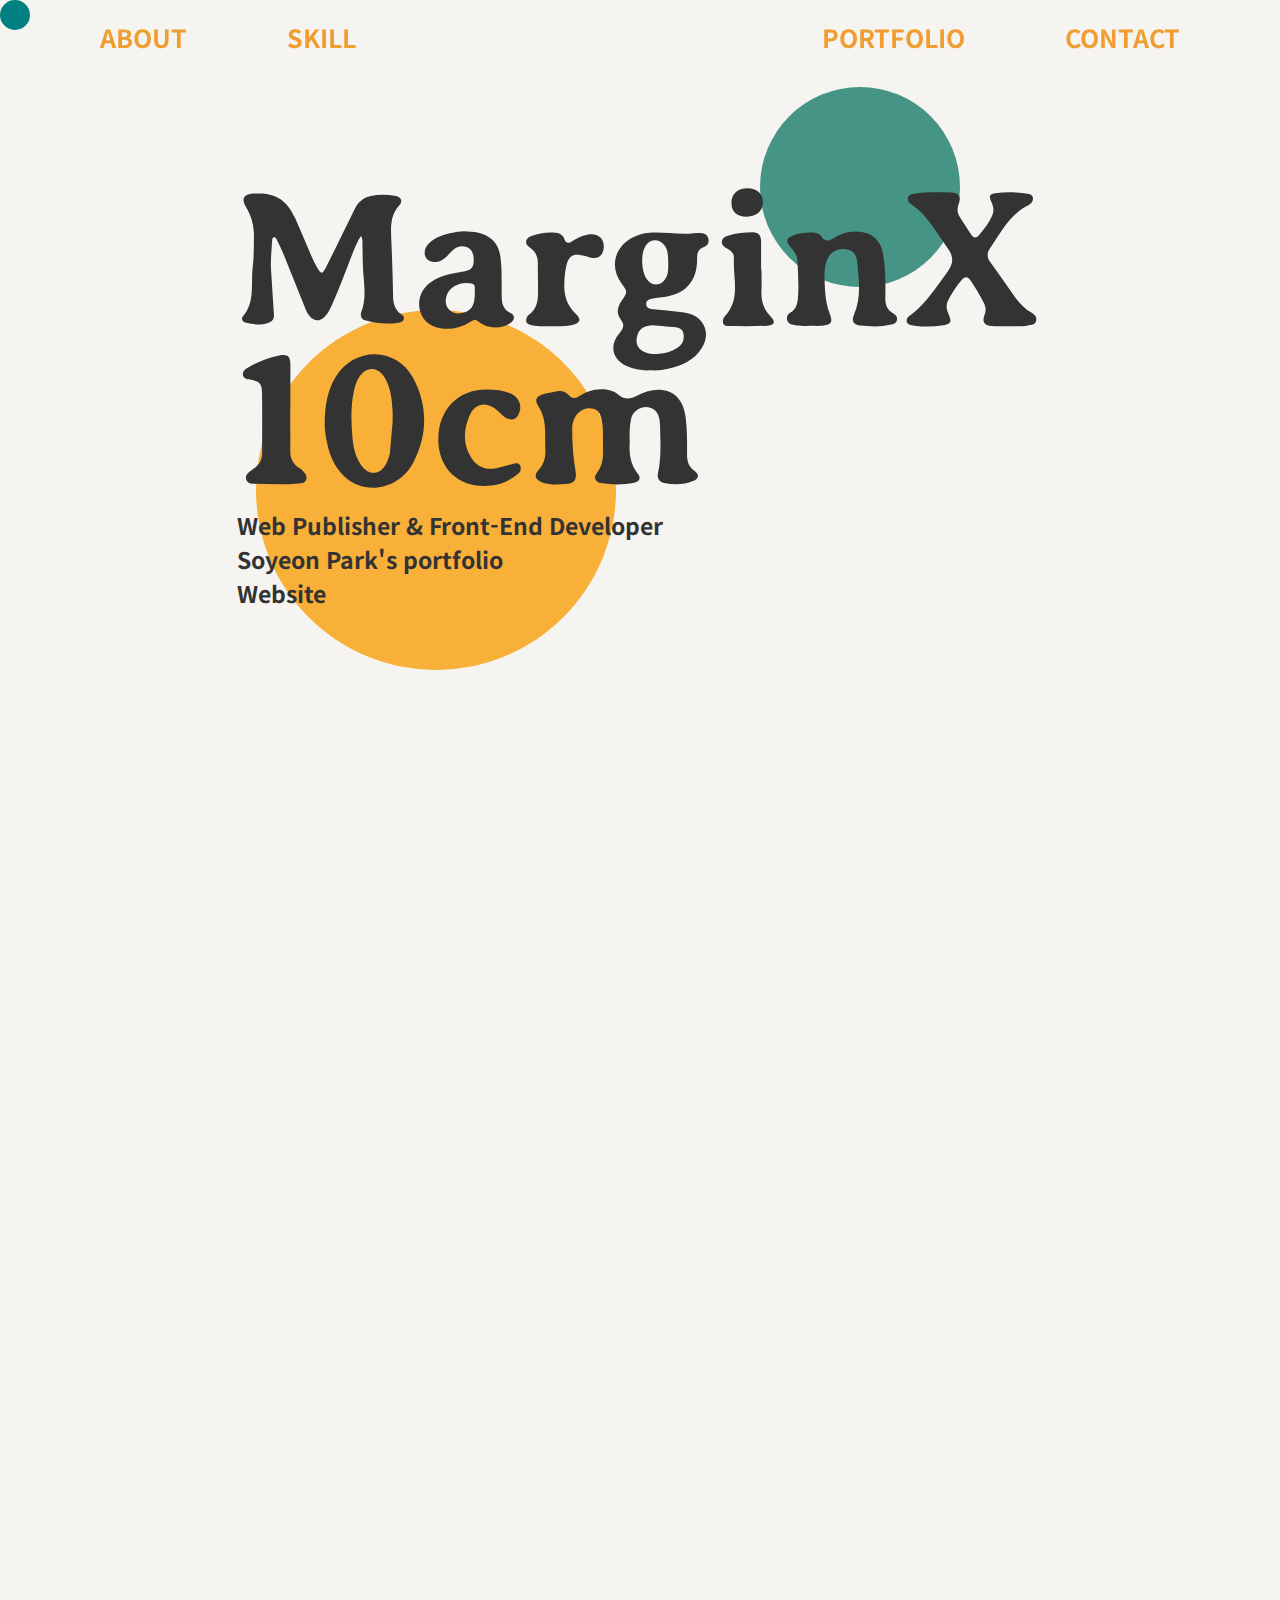
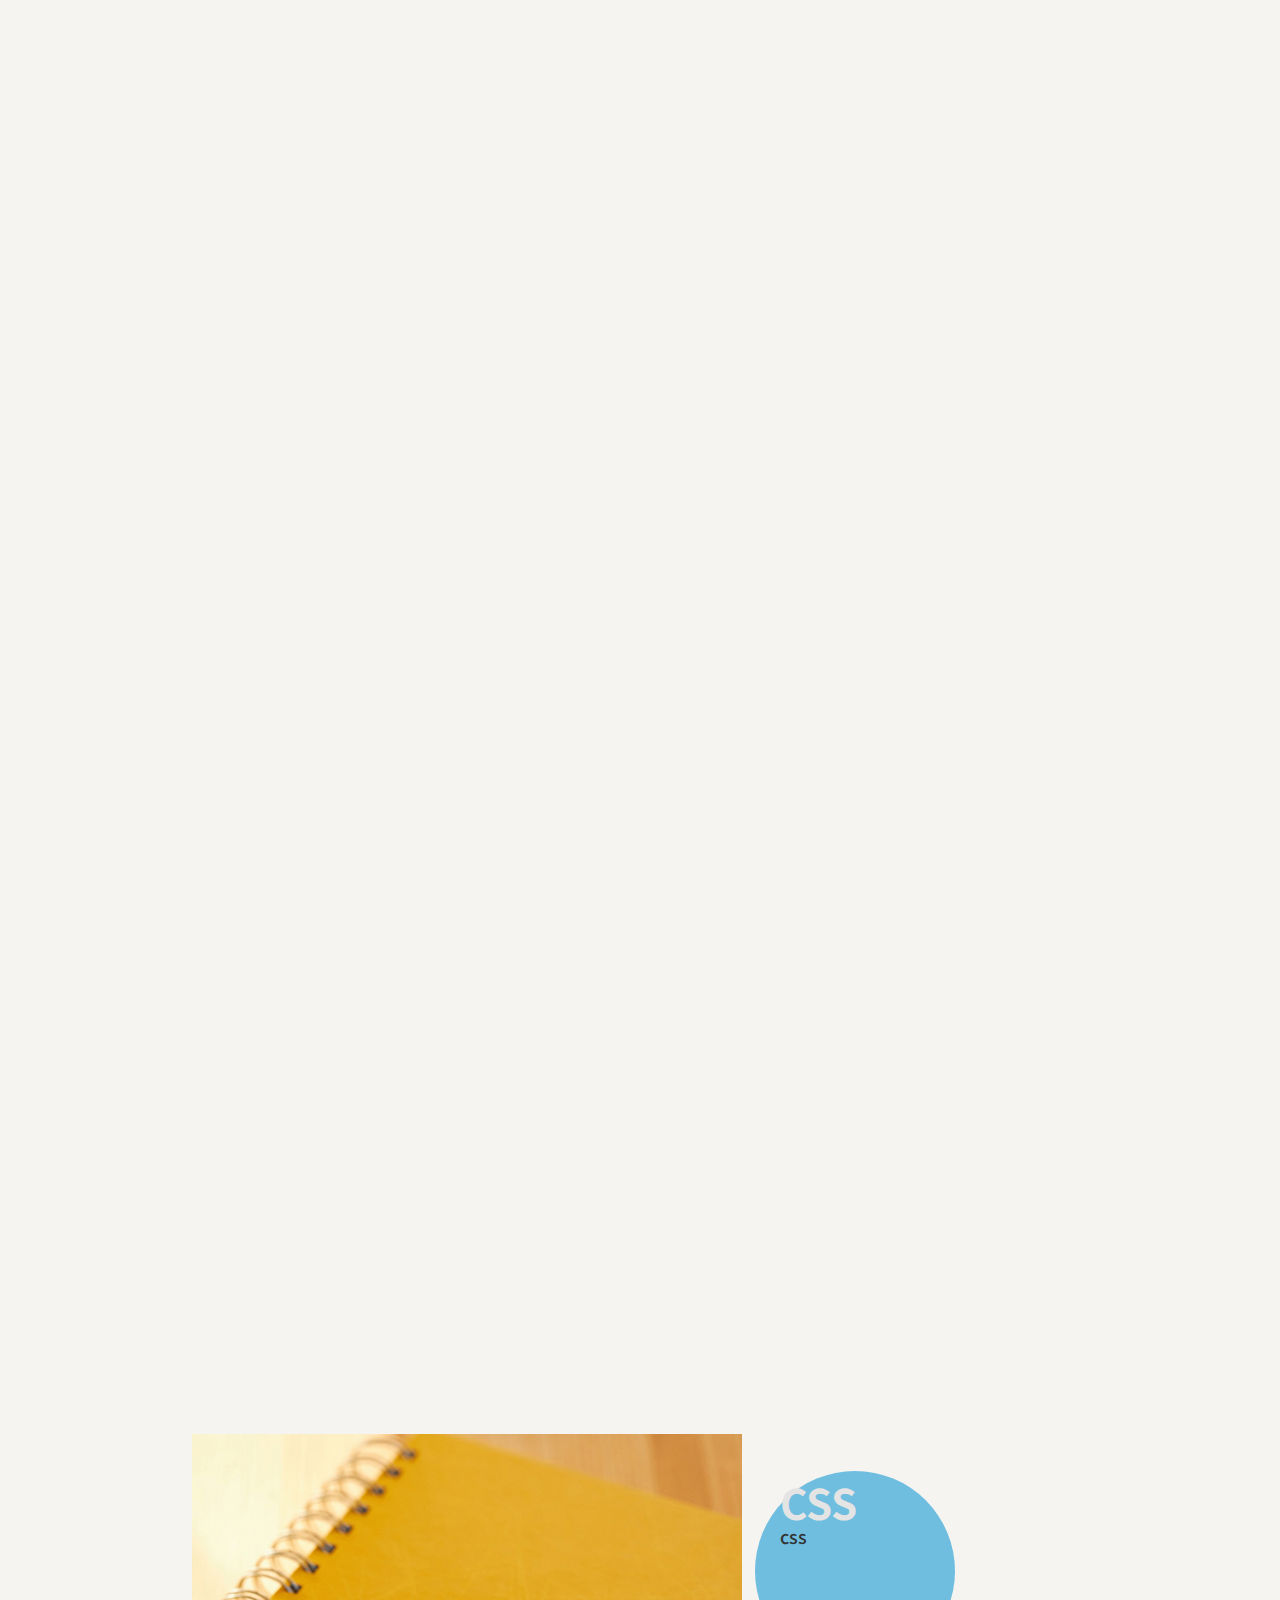
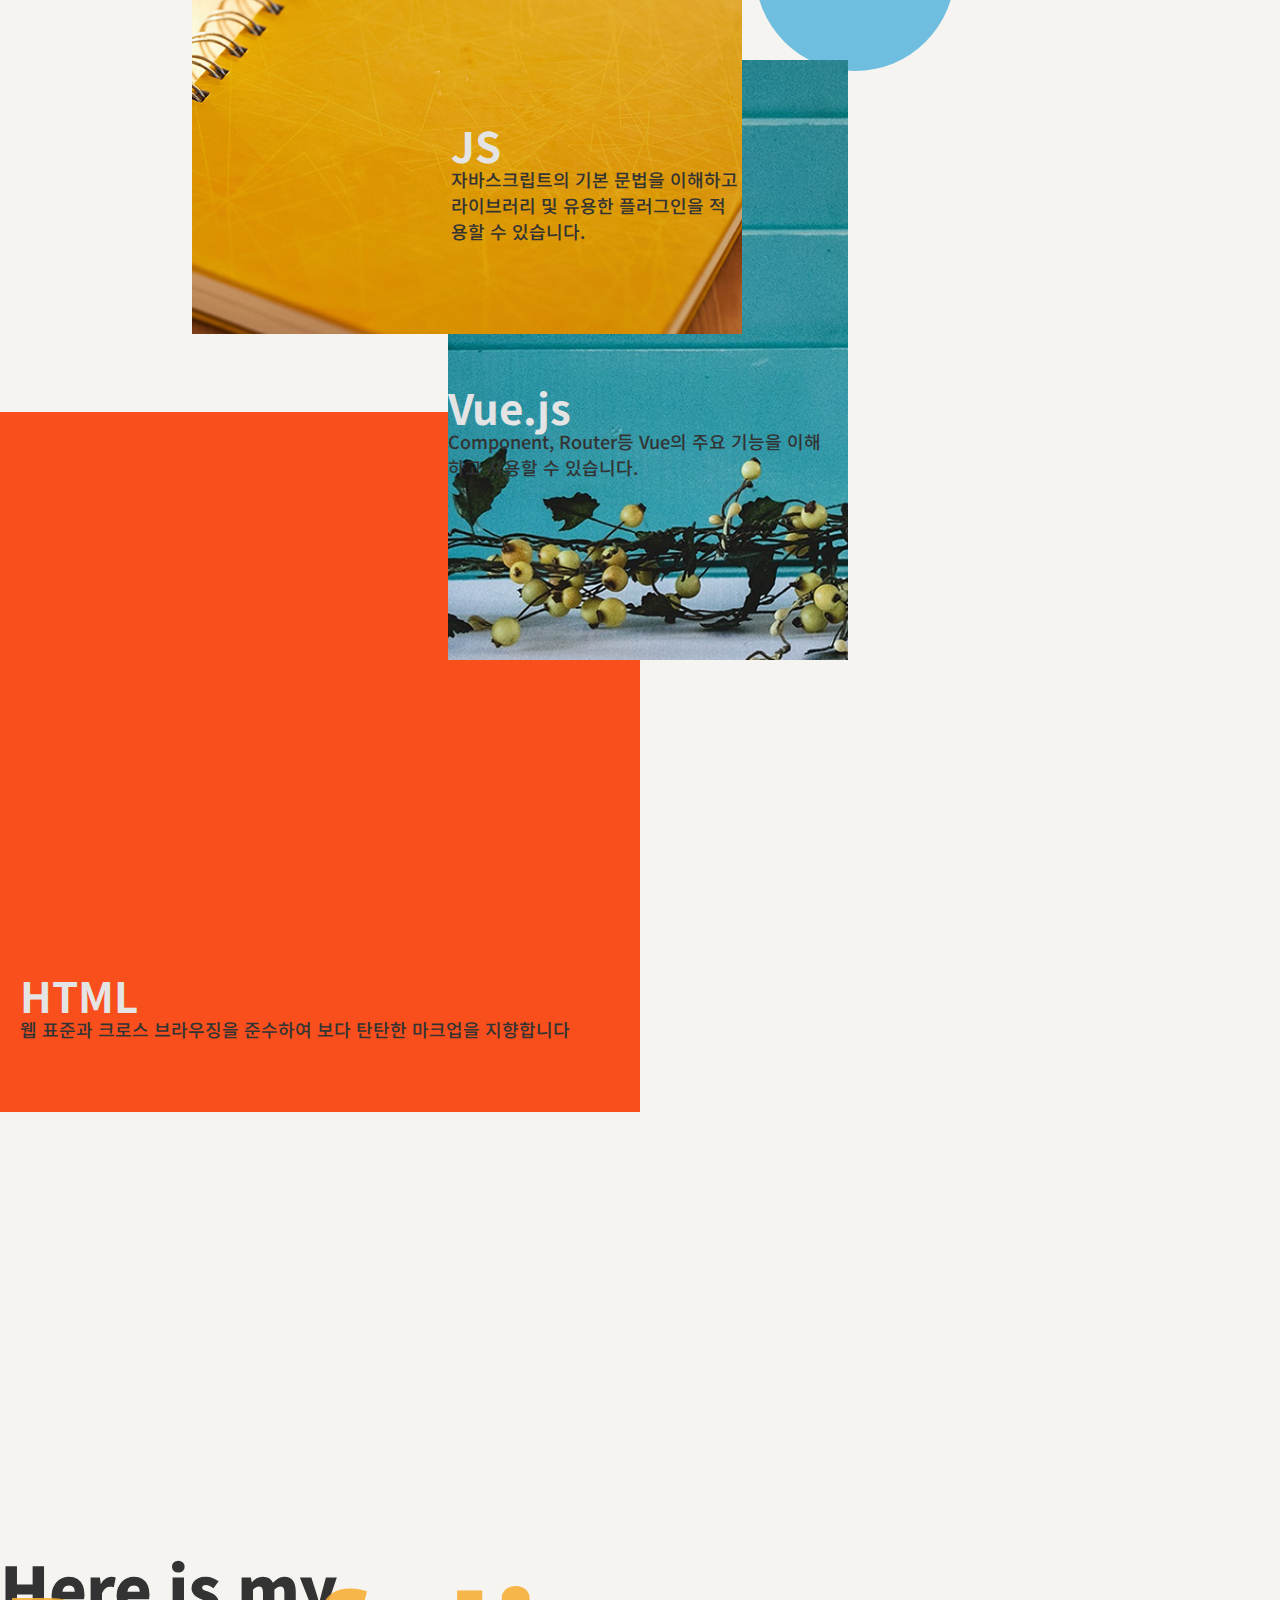
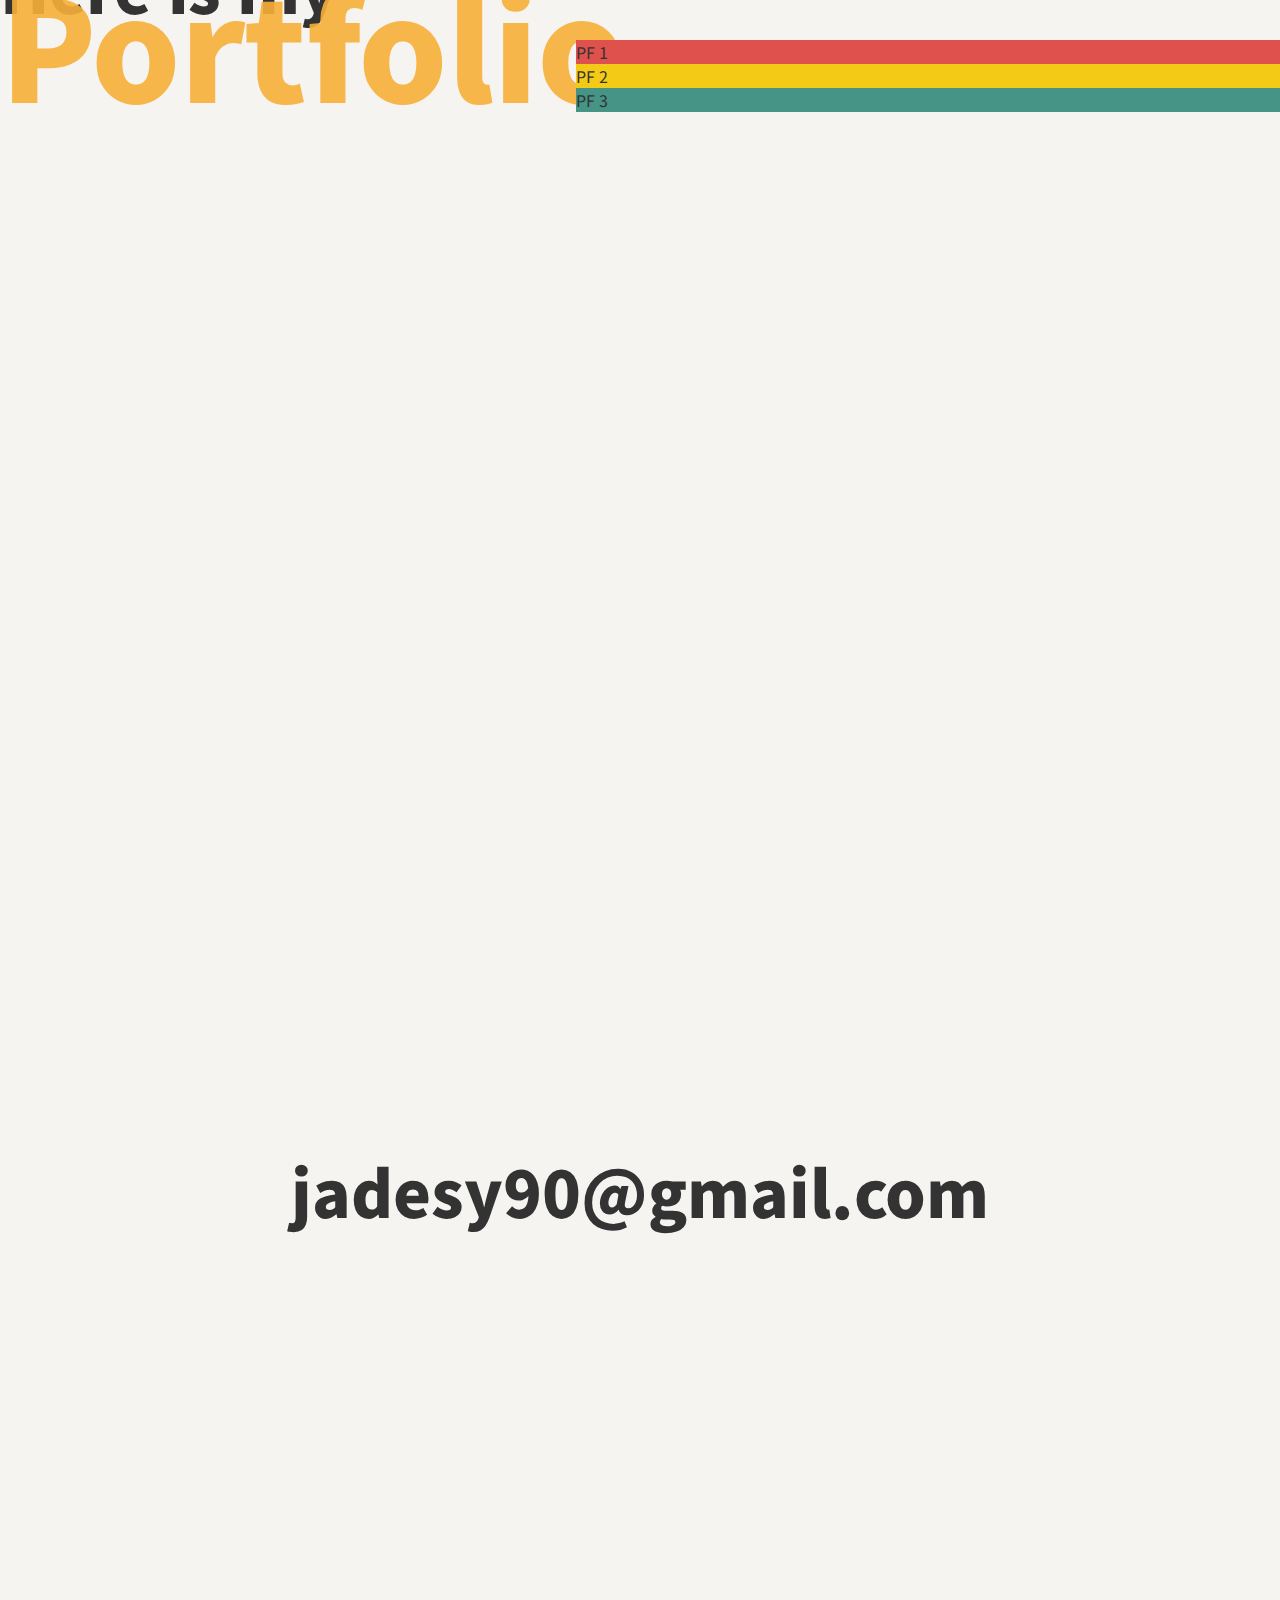
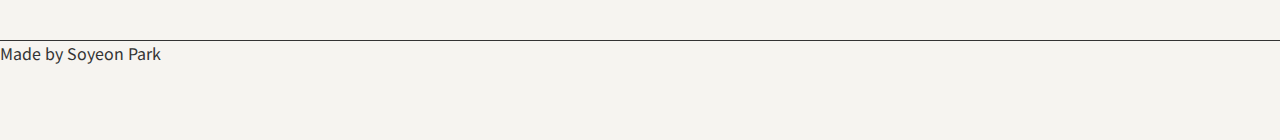
==== commit 344c655e: "Test sub page" ====
--- a/index.html
+++ b/index.html
@@ -18,10 +18,6 @@
     />
     <meta property="og:image" content="images/og_img.jpg" />
     <title>좌우간격 10cm | 박소연 포트폴리오</title>
-    <script src="https://unpkg.com/swiper/swiper-bundle.js"></script>
-    <script src="https://unpkg.com/swiper/swiper-bundle.min.js"></script>
-    <link rel="stylesheet" href="https://unpkg.com/swiper/swiper-bundle.css">
-<link rel="stylesheet" href="https://unpkg.com/swiper/swiper-bundle.min.css">
     <link rel="stylesheet" href="css/reset.css" />
     <link rel="stylesheet" href="css/style.css" />
   </head>
@@ -55,8 +51,8 @@
           </div>
           <div class="gnb-M-container">
             <ul class="gnb-M-wrap">
-              <li class="gnb-M-item"><a href="#about">ABOUT</a></li>
-              <li class="gnb-M-item"><a href="#skill">SKILL</a></li>
+              <li class="gnb-M-item"><a href="https://jade-sy.github.io/marginX/test/test.html">ABOUT</a></li>
+              <li class="gnb-M-item"><a href="https://jade-sy.github.io/marginX/test1.html">SKILL</a></li>
               <li class="gnb-M-item"><a href="#portfolio">PORTFOLIO</a></li>
               <li class="gnb-M-item"><a href="#contact">CONTACT</a></li>
             </ul>
@@ -114,11 +110,11 @@
       <section id="portfolio" class="section4">
         <div class="portfolio-title-box"><p class="portfolio-sub-title">Here is my</p>
           <p class="portfolio-title">Portfolio</p></div>
-        <div class="swiper-container">
-          <div class="swiper-wrapper">
-              <div class="portfolio1 swiper-slide">PF 1</div>
-              <div class="portfolio2 swiper-slide">PF 2</div>
-              <div class="portfolio3 swiper-slide">PF 3</div>
+        <div class="slide-container">
+          <div class="slide-wrapper">
+              <div class="portfolio1 slide-con">PF 1</div>
+              <div class="portfolio2 slide-con">PF 2</div>
+              <div class="portfolio3 slide-con">PF 3</div>
           </div>
           <div class="swiper-pagination"></div>
       </div>
@@ -136,6 +132,5 @@
     <script src="js/main.js"></script>
     <script src="js/mouseEffect.js"></script>
     <script src="js/scroll.js"></script>
-    <script src="js/swiper.js"></script>
   </body>
 </html>
--- a/css/style.css
+++ b/css/style.css
@@ -23,50 +23,48 @@
   100%{ transform: translate(0px, 0px); }
 }
 .cursor{ position: fixed; z-index: 10000; width: 30px; height: 30px; border-radius: 50%; background-color: teal;
-  transition: width 0.3s, height 0.3s, background-color 0.3s, border 0.2s; }
+  transition: width 0.3s, height 0.3s, background-color 0.3s, border 0.2s;}
 .cursor.into{ width: 100px; height: 100px; border: 1px solid rgba(255,255,255,0.7);
   background-color: rgba(255,255,255,0.3)}
 
 header { position: fixed; z-index: 999; background-color: transparent; width:100%; height: 500px; transition: height 0.5s;}
-header.sm { height: 70px; border-bottom: 1px solid rgba(0,0,0,0.1);} 
+header.sm { height: 70px; border-bottom: 1px solid rgba(0,0,0,0.1);}
 header .main-logo{ max-width:800px; width: 80%; position: absolute; left: 50%; top: 180px; transform: translateX(-50%); transition: all 0.5s;}
 header .main-logo.sm{ width:150px; position: absolute; top: 5px; left: 50%; transform: translateX(-50%);}
 header .header-left-menu{float: left;}
-header .header-right-menu{float: right; }
+header .header-right-menu{float: right;}
 header .gnb-wrap{ margin: 19px 100px; font-size: 0;}
 .gnb-wrap .gnb-item{ display: inline-block; color: #f09e32; font-size: 25px; font-weight: 700;}
 .header-left-menu .gnb-wrap .gnb-item{ margin-right:100px;}
 .header-right-menu .gnb-wrap .gnb-item{ margin-left:100px;}
 
-section { position: relative; max-width: 1921px; margin: auto; min-height: 100vh; padding-top: 100px;}
+section { position: relative; width:100%; max-width: 1921px; margin: auto; min-height: 100vh; padding-top: 100px;}
 .section-title{font-size: 50px; font-weight: 900;}
 .section-subtitle{font-size: 25px; font-weight: 700;}
 
-#hero{ height: 1500px; margin-bottom: 500px;}
+#hero{ height: 1240px; margin-bottom: 400px;}
 #hero .hero-circle{ position: absolute;}
 #hero .hero-circle.circle-big{ width:360px; height: 360px; border-radius: 50%;
   top: 25%; left:20%;  background-color: #f8b039; animation: circleRound 3.5s linear infinite;}
 #hero .hero-circle.circle-sm{ width:200px; height: 200px; border-radius: 50%;
   top: 7%; right: 25%; background-color: #459485; animation: circleRound 3.3s linear reverse infinite;}
-#hero .hero-text{ position: absolute; top:40%; left: 18.5%; font-size: 23px; font-weight: bold;}
+#hero .hero-text{ position: absolute; top: 41%; left: 18.5%; font-size: 23px; font-weight: bold;}
 .greeting-text{opacity: 0; transition: opacity 1s; width: 100%; text-align: center; font-size: 5.5vw; font-weight: 900; letter-spacing: -1px;
   word-spacing: -6px; position: absolute; bottom: 0;}
 
 #about{opacity: 0; transition: opacity 1s; margin-bottom: 300px;}
-#about .about-text-box{width: 45%; max-width: 500px; position: absolute; z-index: 3; top: 25%; right: 53%; line-height: 1.8;}
+#about .about-text-box{width: 45%; max-width: 500px; position: absolute; z-index: 3; top: 25%; left: 10%; right: 53%; line-height: 1.8;}
 .about-txt-box .about-description{ margin-top: 10px; color: #534b4b;}
 #about .my-photo-wrap{ float: right; width: 50%; position: absolute; right: 0; overflow: hidden;}
 
 #skill {height: 1500px; margin-bottom: 300px;}
-#skill .my-skill{ position: absolute; background-repeat: no-repeat; background-position: center; background-size: cover; }
-#skill .skill-text{ display: block; position: absolute; }
+#skill .my-skill{ position: absolute; background-repeat: no-repeat; background-position: center; background-size: cover;}
+#skill .skill-text{ display: block; position: absolute;}
 .skill-text .skill-title{ color:#e4e4e4; line-height: 1; font-size: 42px; font-weight: 700;}
 .skill-text .skill-desc{ font-size: 18px; font-weight: 500;}
-#skill .skill-css{ z-index: 0; top: 231px; left: 59%; width: 200px; height: 200px; border-radius: 50%;
-  background-color: #6fbee0;}
+#skill .skill-css{ z-index: 0; top: 231px; left: 59%; width: 200px; height: 200px; border-radius: 50%; background-color: #6fbee0;}
 #skill .css-text{ left: 25px; top: 10px;}
-#skill .skill-html{ z-index: 1; bottom: 28px; left: 0; width: 50%; height: 700px;
-  background: url(../images/sunset1.jpg)no-repeat right bottom / cover; }
+#skill .skill-html{ z-index: 1; bottom: 28px; left: 0; width: 50%; height: 700px; background: url(../images/sunset1.jpg)no-repeat right bottom / cover;}
 #skill .html-text{ left: 20px; bottom: 10%;}
 #skill .skill-vue{
   z-index: 2;
@@ -74,7 +72,7 @@
   left: 35%;
   min-width: 400px;
   width: 30%; height: 600px;
-  background: url(../images/vue.jpg)no-repeat right 0px / cover; } 
+  background: url(../images/vue.jpg)no-repeat right 0px / cover;} 
 #skill .vue-text{ right: 20px; bottom: 30%;}
 #skill .skill-js{ z-index: 3; top: 194px; left: 15%; min-width: 550px;
   width: 40%; height: 500px;
@@ -84,7 +82,7 @@
 #portfolio .portfolio-title-box{ position: relative; z-index: -1; font-size: 11vw; font-weight: 900; letter-spacing: -1px;}
 .portfolio-title-box .portfolio-sub-title{ position: absolute; font-size: 5vw; font-weight: 900; }
 .portfolio-title-box .portfolio-title{ opacity: 0.9; position: absolute; top: 0; color: #f8b039;}
-#portfolio .swiper-container{ width: 55%; height: 700px; position: absolute; bottom: 0; right: 0;}
+#portfolio .slide-container{ width: 55%; height: 700px; position: absolute; bottom: 0; right: 0;}
 
 #portfolio .portfolio1{ background-color: #df514c; }
 #portfolio .portfolio2{ background-color: #f3cb17; }
@@ -125,13 +123,14 @@
   .gnb-M-container .gnb-M-wrap{ position: absolute; top:50%; left: 50%; transform: translate(-50%, -50%); font-size: 24px; font-weight: bold; color: #fafafa;}
   .gnb-M-wrap .gnb-M-item{ margin-top: 100px;}
   .gnb-M-wrap .gnb-M-item:first-child{margin-top: 0;}
+  #about .about-text-box{width: 77%; top: 0; left: 10px;}
+  .about-text-box .mobile-circle{position: absolute; z-index: -1; bottom: 0; right: 0; width: 200px; height: 200px; border-radius: 50%; background-color: #f6f4f0;}
+  #about .my-photo-wrap{ width: 60%; margin-top: 130px; min-width: 300px; max-width: 500px;}
+  
 }
 @media (max-width: 768px) {
-  #hero, #about, #skill{ height: 1000px; margin-bottom: 300px;} 
+  #hero, #about, #skill{ height: 1300px; margin-bottom: 300px;} 
   #hero .hero-text{ top: 430px; left: 12%;}
   .greeting-text{ font-size: 52px;}
-  #about .about-text-box{width: 77%; top: 0; left: 10px;}
-  .about-text-box .mobile-circle{position: absolute; z-index: -1; bottom: 0; right: 0; width: 200px; height: 200px; border-radius: 50%; background-color: #f6f4f0;}
-  #about .my-photo-wrap{ width: 60%; margin-top: 130px; max-width: 500px;}
-  
+
 }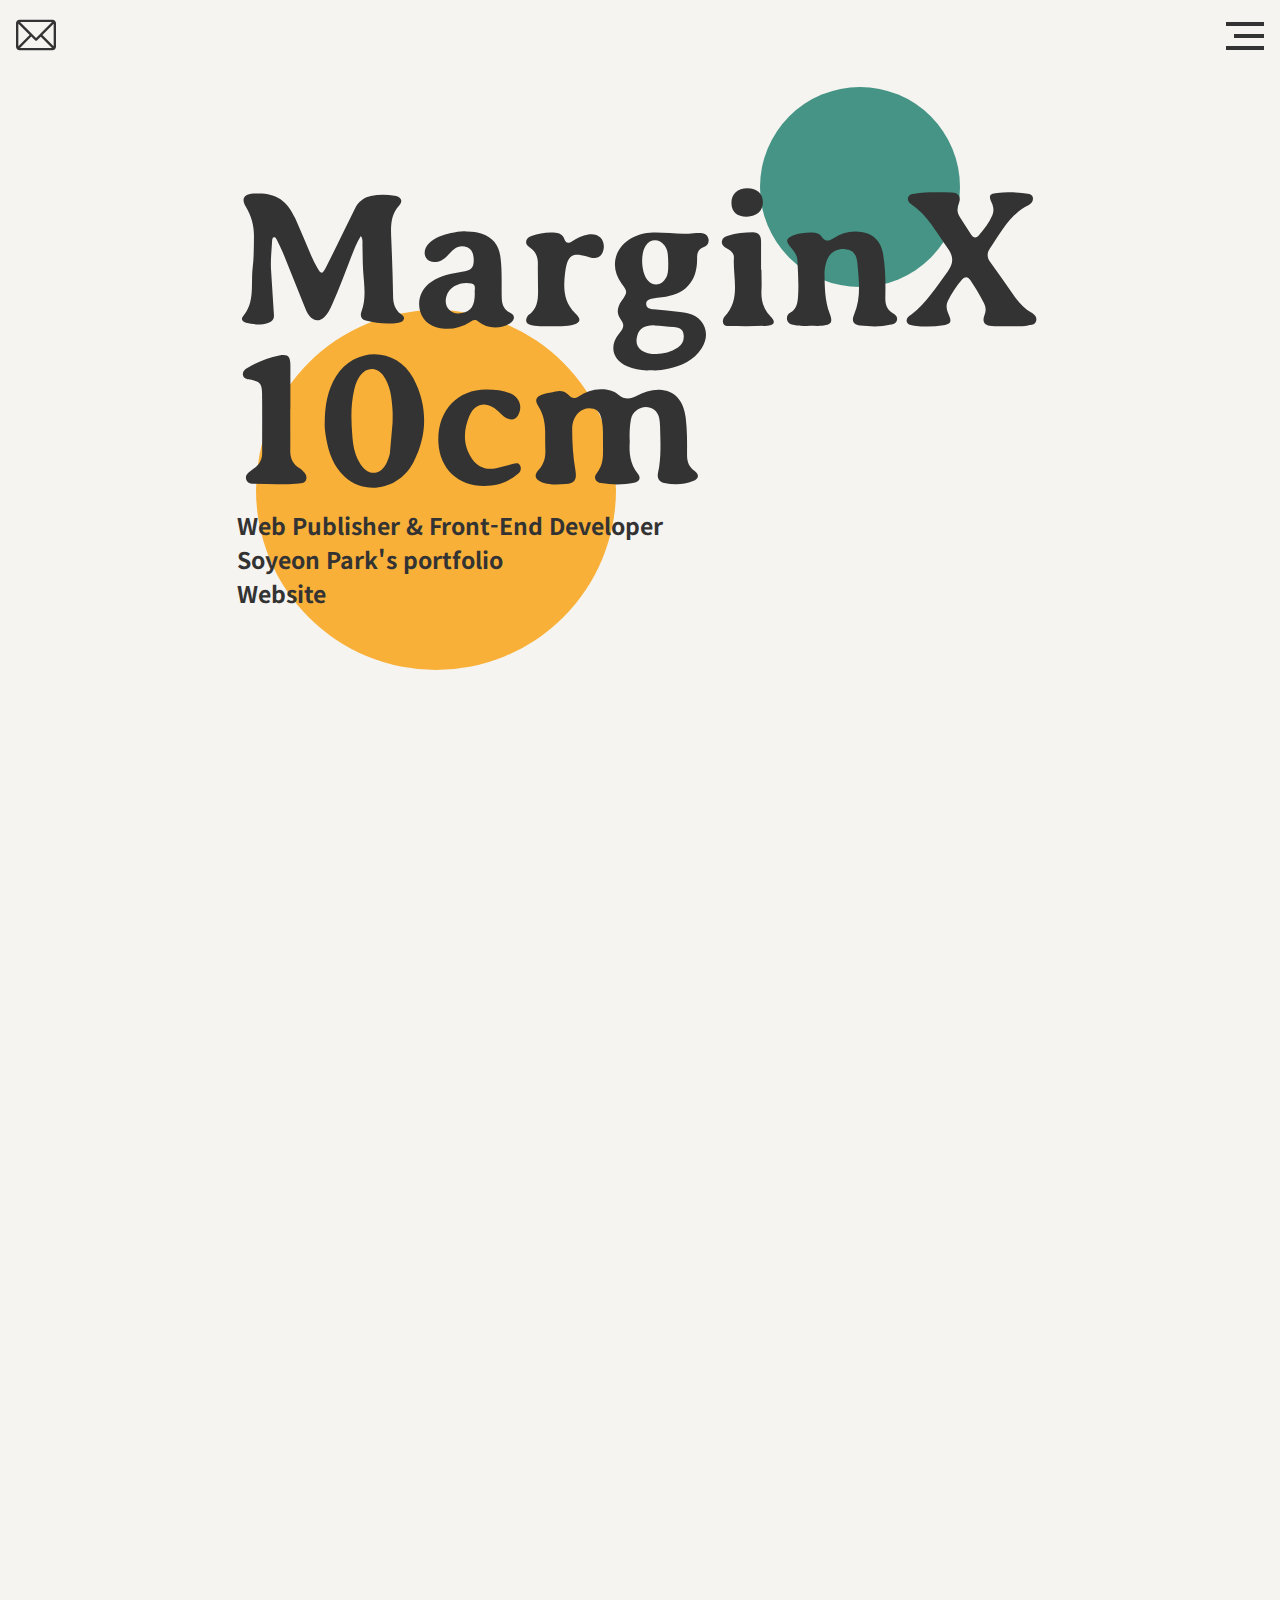
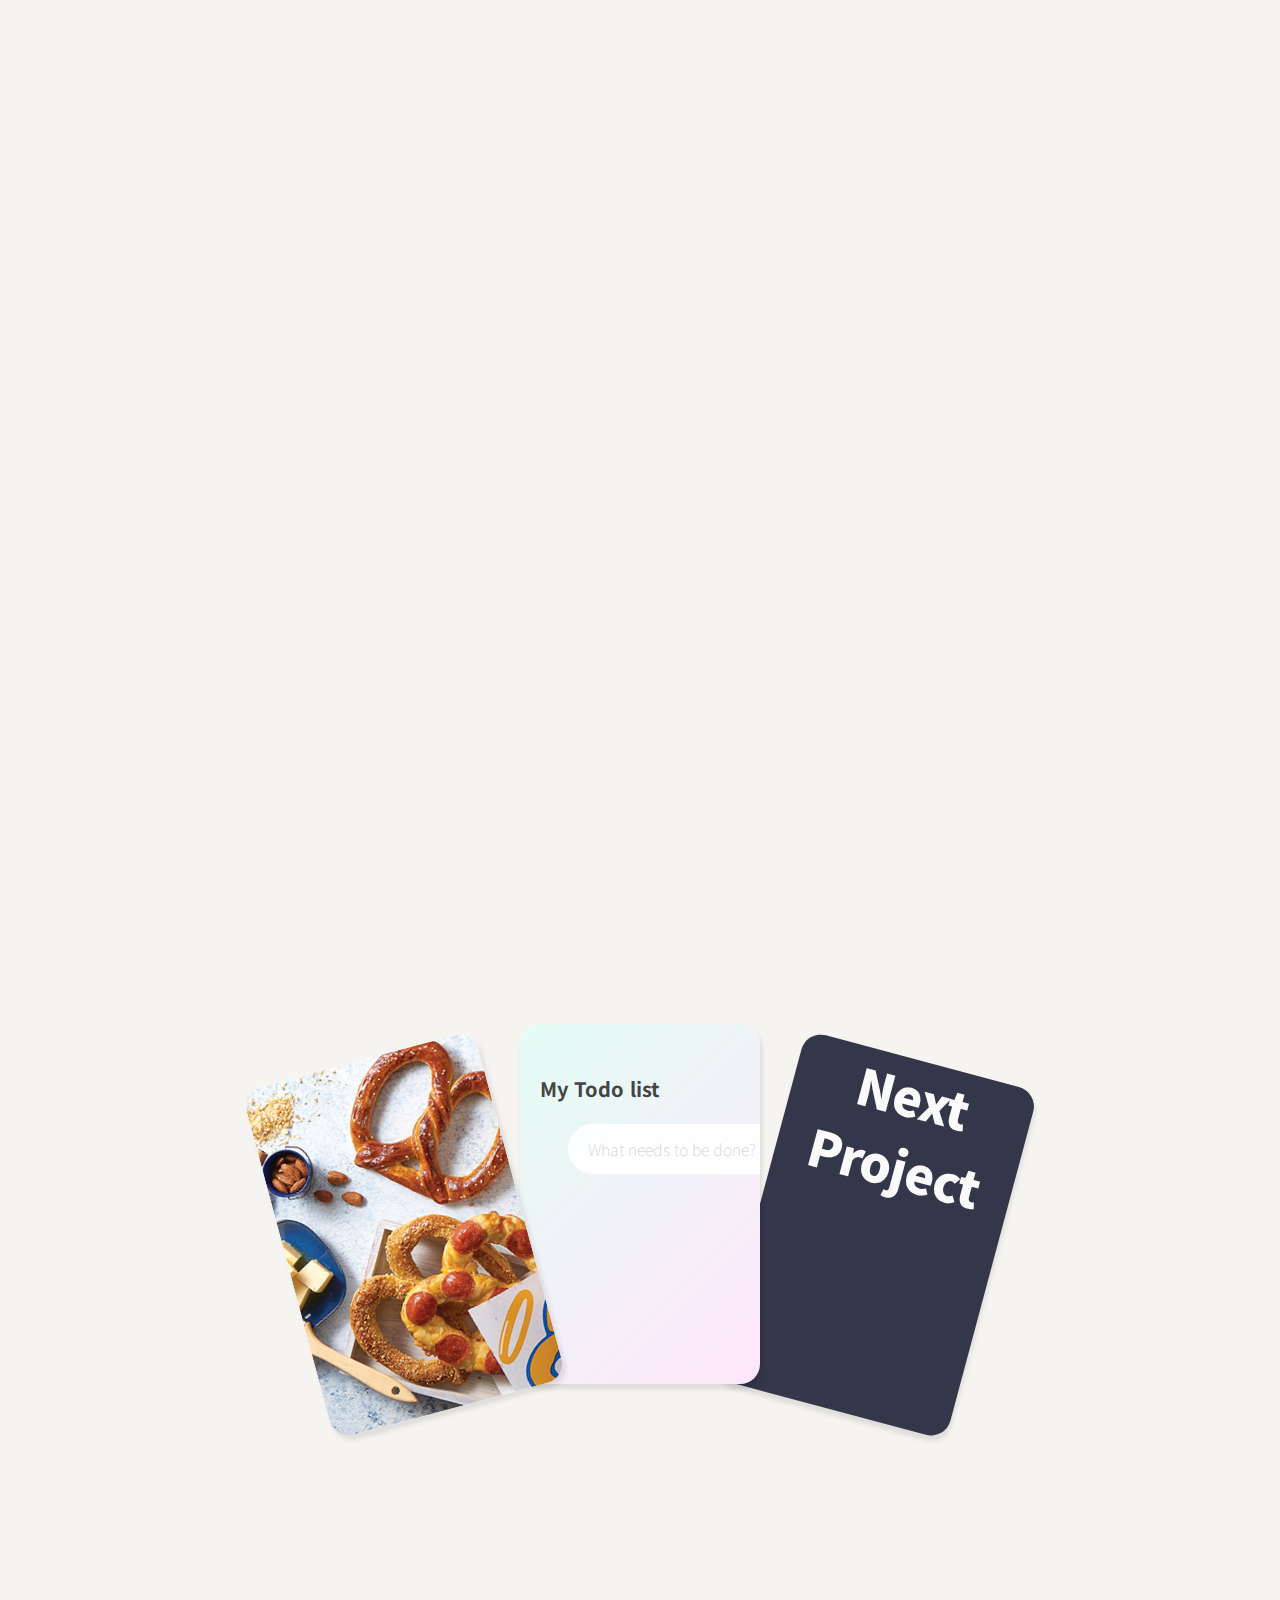
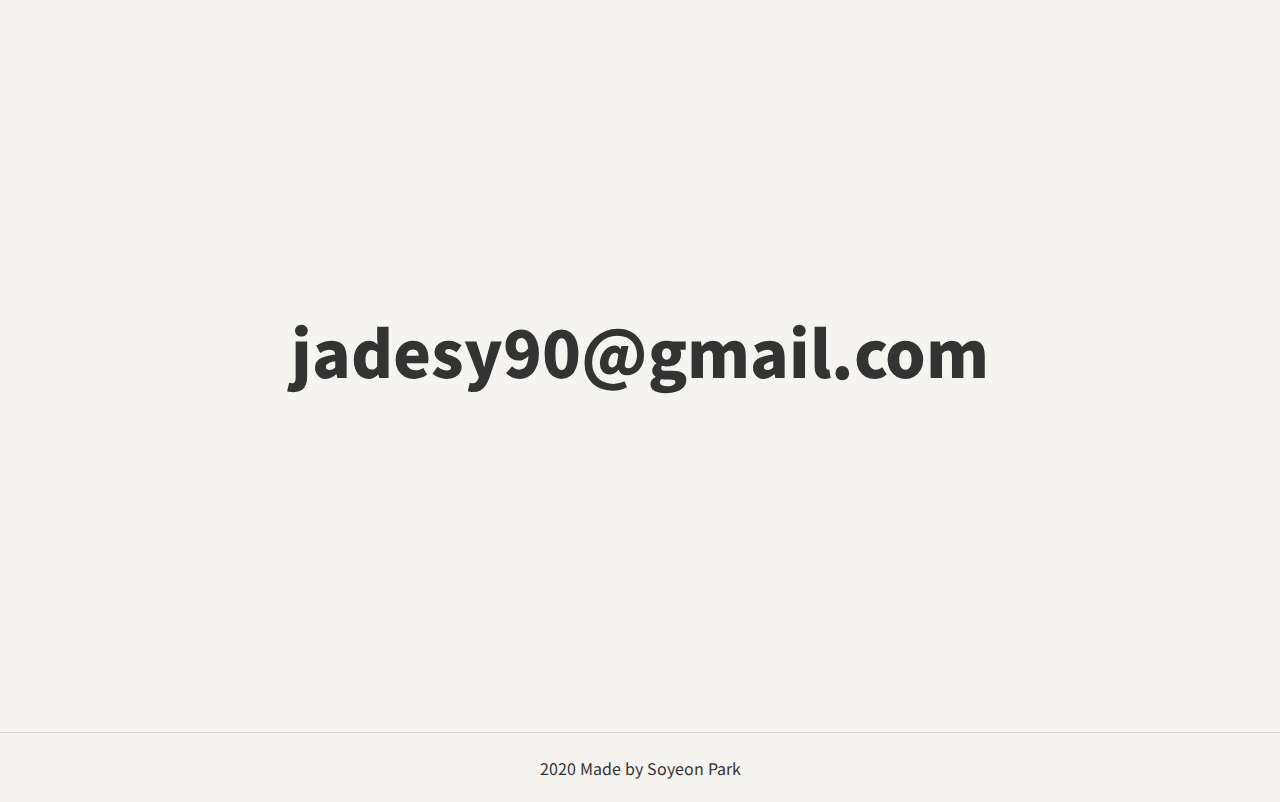
==== commit 11faff2d: "Modify static design" ====
--- a/index.html
+++ b/index.html
@@ -19,118 +19,86 @@
     <meta property="og:image" content="images/og_img.jpg" />
     <title>좌우간격 10cm | 박소연 포트폴리오</title>
     <link rel="stylesheet" href="css/reset.css" />
-    <link rel="stylesheet" href="css/style.css" />
+    <link rel="stylesheet" href="css/index.css" />
   </head>
   <body>
-    <div class="wrap">
-    <div class="cursor"></div>
-      <header class="header">
-        <div class="header-left-menu">
-          <ul class="gnb-wrap">
-            <li class="gnb-item"><a href="#about">ABOUT</a></li>
-            <li class="gnb-item"><a href="#skill">SKILL</a></li>
-          </ul>
-        </div>
+    <div class="whole-container">
+      <header class="header"> 
         <h1 class="main-logo">
           <a href="#"
             ><img src="images/logo.svg" class="svg-logo" alt="메인로고"
           /></a>
-        </h1>
-        <div class="header-right-menu">
-          <ul class="gnb-wrap">
-            <li class="gnb-item"><a href="#portfolio">PORTFOLIO</a></li>
-            <li class="gnb-item"><a href="#contact">CONTACT</a></li>
-          </ul>
-        </div>
-        <div class="gnb-M">
-          <div class="mailto-M"><a target="_blank section-title" href="https://mail.google.com/mail/?view=cm&fs=1&to=jadesy90@gmail.com" title="클릭하시면 지메일로 연결됩니다.">jadesy90@gmail.com</a></div>
-          <div class="gnb-M-btn">
-            <div class="gnb-M-btn-line line1"></div>
-            <div class="gnb-M-btn-line line2"></div>
-            <div class="gnb-M-btn-line line3"></div>
+        </h1> 
+        <nav class="gnb">
+          <div class="mailto"><a target="_blank section-title" href="https://mail.google.com/mail/?view=cm&fs=1&to=jadesy90@gmail.com" title="클릭하시면 지메일로 연결됩니다."><img src="images/email.svg" class="email-icon" alt="지메일로 연결"></a></div>
+          <div class="gnb-btn">
+            <div class="gnb-btn-line line1"></div>
+            <div class="gnb-btn-line line2"></div>
+            <div class="gnb-btn-line line3"></div>
           </div>
-          <div class="gnb-M-container">
-            <ul class="gnb-M-wrap">
-              <li class="gnb-M-item"><a href="https://jade-sy.github.io/marginX/test/test.html">ABOUT</a></li>
-              <li class="gnb-M-item"><a href="https://jade-sy.github.io/marginX/test1.html">SKILL</a></li>
-              <li class="gnb-M-item"><a href="#portfolio">PORTFOLIO</a></li>
-              <li class="gnb-M-item"><a href="#contact">CONTACT</a></li>
+          <div class="gnb-container">
+            <ul class="gnb-wrap">
+              <li class="gnb-item"><a href="#about">ABOUT</a></li>
+              <li class="gnb-item"><a href="#portfolio">PORTFOLIO</a></li>
+              <li class="gnb-item"><a href="#contact">CONTACT</a></li>
             </ul>
           </div>
-        </div>
+        </nav>
       </header>
       <section id="hero" class="section1">
         <div class="hero-circle circle-big"></div>
         <div class="hero-circle circle-sm"></div>
         <p class="hero-text">
-          Web Publisher & Front-End Developer<br />
+          Web Publisher & Front-End Developer<br/>
           Soyeon Park's portfolio<br />Website
         </p>
-        <p class="greeting-text">Glad to meet you!</p>
+        <p class="title greeting-text">Glad to meet you!</p>
       </section>
       <section id="about" class="section2">
         <div class="about-text-box">
-          <h3 class="section-title">안녕하세요 :)</h3>
+          <h3 class="about-title">안녕하세요 :)</h3>
           <p class="about-description">
             저는 이제 웹 세상에 막 발을 디딘 신입 웹 퍼블리셔 & 프론트엔드
             지망생 박소연이라고 합니다!<br />
             CSS애니메이션과 자바스크립트로 그려내는 동적인 웹에 관심이 많고,
-            웹이 가진 무한한 가능성 안에서 끊임없이 발전하고자 노력하고
-            있습니다. 배움에는 끝이 없기에 고되지만, 그보다 더한 재미가 있어
+            웹이 가진 무한한 가능성 안에서 발전하고자 노력하고
+            있습니다.<br/> 배움에는 끝이 없기에 고되지만, 그보다 더한 재미가 있어
             멈출 수 없고, 멈추고 싶지도 않습니다. 어제보다 더 많이 아는 내일을
             위해 오늘도 공부 중!
           </p>
-          <div class="mobile-circle"></div>
+          <div class="about-bg-circle-sm"></div>
+          <div class="about-bg-circle"></div>
         </div> 
-        <div class="my-photo-wrap">
-          <img class="my-photo" src="https://i.pinimg.com/originals/29/97/8d/29978d58c017b52dd19a3f2e2cb9f9fa.jpg" alt="" />
+      </section>
+      <section id="portfolio" class="section3">
+        <p class="title portfolio-text">Here is my<br/>Portfolio</p>
+        <div class="portfolio-wrap">
+          <article class="portfolio-card portfolio1">
+            <a target="_blank" href="https://0sin.github.io/auntieanns/about.html"><img src="images/auntieanns.jpg" alt="앤티앤스 상세페이지">
+            </a>
+          </article>
+          <article class="portfolio-card portfolio2">
+            <a target="_blank" href="https://jade-sy.github.io/Todo/">
+              <p class="portfolio-title todo-title">My Todo list</p>
+              <div class="todoinput"> What needs to be done?</div>
+            </a>
+          </article> 
+          <article class="portfolio-card portfolio3">
+            <p class="comingsoon">Next Project</p>
+          </article> 
+        </div>
+      </section> 
+      <section id="contact" class="section4"> 
+        <div class="mail-address">
+          <a target="_blank section-title" href="https://mail.google.com/mail/?view=cm&fs=1&to=jadesy90@gmail.com" title="클릭하시면 지메일로 연결됩니다."> jadesy90@gmail.com </a>
+          <div class="hover-effect-circle"></div>
         </div>
       </section>
-      <section id="skill" class="section3">
-        <div class="my-skill skill-css">
-          <div class="css-text skill-text"><p class="skill-title">CSS</p>
-            <p class="skill-desc">css</p>
-          </div>
-        </div>
-        <div class="my-skill skill-html">
-          <div class="html-text skill-text"><p class="skill-title">HTML</p>
-            <p class="skill-desc">웹 표준과 크로스 브라우징을 준수하여 보다 탄탄한 마크업을 지향합니다</p></div>
-        </div>
-        <div class="my-skill skill-vue">
-          <div class="vue-text skill-text"><p class="skill-title">Vue.js</p>
-            <p class="skill-desc">Component, Router등 Vue의 주요 기능을 이해하고 사용할 수 있습니다.</p>
-          </div>
-      </div>
-        <div class="my-skill skill-js">
-            <div class="js-text skill-text"><p class="skill-title">JS</p>
-              <p class="skill-desc">자바스크립트의 기본 문법을 이해하고 라이브러리 및 유용한 플러그인을 적용할 수 있습니다.</p>
-            </div>
-        </div>      
-      </section>
-      <section id="portfolio" class="section4">
-        <div class="portfolio-title-box"><p class="portfolio-sub-title">Here is my</p>
-          <p class="portfolio-title">Portfolio</p></div>
-        <div class="slide-container">
-          <div class="slide-wrapper">
-              <div class="portfolio1 slide-con">PF 1</div>
-              <div class="portfolio2 slide-con">PF 2</div>
-              <div class="portfolio3 slide-con">PF 3</div>
-          </div>
-          <div class="swiper-pagination"></div>
-      </div>
-      </section>
-      <section id="contact" class="section5">
-
-        <p class="greeting-text">Thanks for visiting!</p>
-        <p class="mail-address">
-          <a target="_blank section-title" href="https://mail.google.com/mail/?view=cm&fs=1&to=jadesy90@gmail.com" title="클릭하시면 지메일로 연결됩니다."> jadesy90@gmail.com </a></p>
-      </section>
       <footer>
-        <p class="made-by">Made by Soyeon Park</p>
+        <p class="made-by">2020 Made by Soyeon Park</p>
       </footer>
     </div>
     <script src="js/main.js"></script>
-    <script src="js/mouseEffect.js"></script>
     <script src="js/scroll.js"></script>
   </body>
 </html>
--- a/css/index.css
+++ b/css/index.css
@@ -0,0 +1,90 @@
+@charset "utf-8";
+@import 'reset.css';
+@import url('https://fonts.googleapis.com/css2?family=Noto+Sans+KR:wght@100;300;400;500;700;900&display=swap');
+
+html, body{scroll-behavior: smooth; width: 100%; background:#f6f4f0; color: #333; font-family: 'Noto Sans KR', Arial, Georgia,  "맑은 고딕", "Malgun Gothic", sans-serif;}
+
+@keyframes fadeIn {
+  0% { opacity: 0; }
+  100% { opacity: 1; }
+}
+@keyframes fadeOut {
+  0% { opacity: 1; }
+  100% { opacity: 0; }
+}
+@keyframes circleRound{
+  20%{ transform: translate(10px, 10px); }
+  45%{ transform: translate(0px, 20px); }
+  75%{ transform: translate(-10px, 10px); }
+  100%{ transform: translate(0px, 0px); }
+}
+
+header { position: fixed; z-index: 999; background-color: transparent; width:100%; height: 500px; transition: height 0.5s;}
+header.sm { height: 70px; border-bottom: 1px solid rgba(0,0,0,0.1);}
+header .main-logo{ max-width:800px; width: 80%; position: absolute; left: 50%; top: 180px; transform: translateX(-50%); transition: all 0.5s;}
+header .main-logo.sm{ width:150px; position: absolute; top: 5px; left: 50%; transform: translateX(-50%);}
+
+.gnb{display: flex; justify-content: space-between; align-items: center; width: 100%; height: 70px; padding: 0 16px;}
+.gnb .mailto{width: 40px; transition: .5s;}
+.gnb .mailto:hover .email-icon{fill: #f8b039;}
+
+.gnb-btn{ cursor: pointer; width: 38px; height: 26px; position: relative; z-index:999;}
+.gnb-btn .gnb-btn-line{ position: absolute; width: 100%; border: 2px solid #333333; transition: all .3s;}
+.gnb-btn-line.line1{ top:0; right: 0;}
+.gnb-btn-line.line2{ width:80%; top:12px; right: 0;}
+.gnb-btn-line.line3{ top:24px; right: 0;}
+.gnb-btn:hover .gnb-btn-line{ border-color: #f09e32;}
+.gnb-btn:hover .gnb-btn-line.line1,
+.gnb-btn:hover .gnb-btn-line.line3{ width:80%; right: 0;}
+.gnb-btn:hover .gnb-btn-line.line2{ width: 100%;}
+.gnb-btn.on .gnb-btn-line{ border-color: #f09e32;}
+.gnb-btn.on .gnb-btn-line.line1{ top: 12px; transform: rotate(45deg);}
+.gnb-btn.on .gnb-btn-line.line2{ width: 100%; opacity: 0;}
+.gnb-btn.on .gnb-btn-line.line3{ top: 12px; transform: rotate(-45deg);}
+.gnb-container{visibility: hidden; position: fixed; top:0; left: 0; right: 0; bottom: 0;background: #333; opacity: 0; transition: .5s;}
+.gnb-container .gnb-wrap{ position: absolute; top:50%; left: 50%; transform:translate(-50%, -50%); font-size: 24px; font-weight: bold; color: #fafafa;}
+.gnb-wrap .gnb-item{ margin-top: 100px; color: #f8b039;}
+.gnb-wrap .gnb-item:first-child{ margin-top: 0;}
+
+/*section 공통사항*/
+section { position: relative; width:100%; max-width: 1920px; margin: auto; min-height: 864px; padding-top: 100px;}
+.title{font-size: 5.5vw; font-weight: 900; letter-spacing: -1px; word-spacing: -6px; opacity: 0; transition: opacity 1s;} 
+
+/*section 개별 스타일*/
+#hero{display: flex; justify-content: center; height: 1240px; margin-bottom: 100px;}
+#hero .hero-circle{ position: absolute;}
+#hero .hero-circle.circle-big{ width: 360px; height: 360px; border-radius: 50%;
+  top: 25%; left:20%;  background-color: #f8b039; animation: circleRound 3.5s linear infinite;}
+#hero .hero-circle.circle-sm{ width:200px; height: 200px; border-radius: 50%;
+  top: 7%; right: 25%; background-color: #459485; animation: circleRound 3.3s linear reverse infinite;}
+#hero .hero-text{ position: absolute; top: 41%; left: 18.5%; font-size: 23px; font-weight: bold;}
+#hero .greeting-text{position: absolute; bottom: 0;}
+
+#about{display: flex; justify-content: center; align-items: center; padding: 0 20px;}
+#about .about-text-box{position: relative; max-width: 900px; transform: translateY(100px); line-height: 1.8; opacity: 0; transition: all 1s; }
+.about-text-box .about-description{ margin-top: 10px; color: #534b4b; word-break: break-all; }
+#about .about-bg-circle-sm{z-index: -1; position: absolute; top: -50px; left: -30px; width: 100px; height: 100px; border-radius: 50%; background-color: #ec92a6; animation: circleRound 3.3s linear reverse infinite;} 
+#about .about-bg-circle{z-index: -1; position: absolute; right: -50px; bottom: -50px; width: 180px; height: 180px; border-radius: 50%; background-color: #459485; animation: circleRound 3.8s linear infinite;}
+
+#portfolio{display: flex; flex-direction: column; justify-content: center; text-align: center;}
+#portfolio .portfolio-wrap{display: flex; justify-content: center; margin-top: 32px;}
+.portfolio-wrap .portfolio-card{position: relative; width: 240px; height: 360px; border-radius: 20px; box-shadow: 2px 5px 5px rgba(0,0,0,0.1); color: #fafafa; overflow: hidden; transition: all .5s;}
+.portfolio-card>a>img{width: 100%; height: 100%; object-fit: cover;}
+.portfolio-card .portfolio-title{width: 100%; height: 100%;}
+.portfolio-card .comingsoon{font-size: 50px; font-weight: 900; letter-spacing: -1px; word-spacing: -6px;}
+
+.portfolio-card.portfolio1{z-index: 3; transform: rotate(-15deg); transform-origin: right;}
+.portfolio-card.portfolio2{z-index: 2; padding: 50px 20px; background: linear-gradient(-225deg ,#e3fdf5,#ffe6fa);}
+.portfolio-card.portfolio2 .todo-title{color: #444; text-align: left; font-size: 20px; font-weight: bold;}
+.portfolio-card.portfolio2 .todoinput{position: absolute; left: 48px; top: 100px; display:flex; align-items: center; width: 250px; height: 50px; padding-left: 20px; border-radius: 50px; background-color: rgba(255,255,255,0.9); color: #ccc; font-weight: 100;}
+.portfolio-card.portfolio3{z-index: 1; background-color: #34364a; transform: rotate(15deg); transform-origin: left; }
+
+.portfolio-card.portfolio2:hover{z-index: 3;}
+
+#contact {display: flex; justify-content: center; align-items: center;}
+#contact .mail-address{z-index: 1; position: relative; display: flex; justify-content: center; align-items: center; font-size: 5vw; font-weight: 900; transition: .5s;}
+.hover-effect-circle{z-index: -1; position: absolute; width: 0; height: 0; border: 1px solid #f09e32; border-radius: 50%; opacity: 0; transition: all .7s;}
+#contact .mail-address:hover{color: #f8b039;}
+.mail-address:hover .hover-effect-circle{width: 300px; height: 300px; opacity: 1;}
+
+footer{display: flex; justify-content: center; align-items: center; width: 100%; height: 70px; border-top: 1px solid rgba(0,0,0,0.1);}
